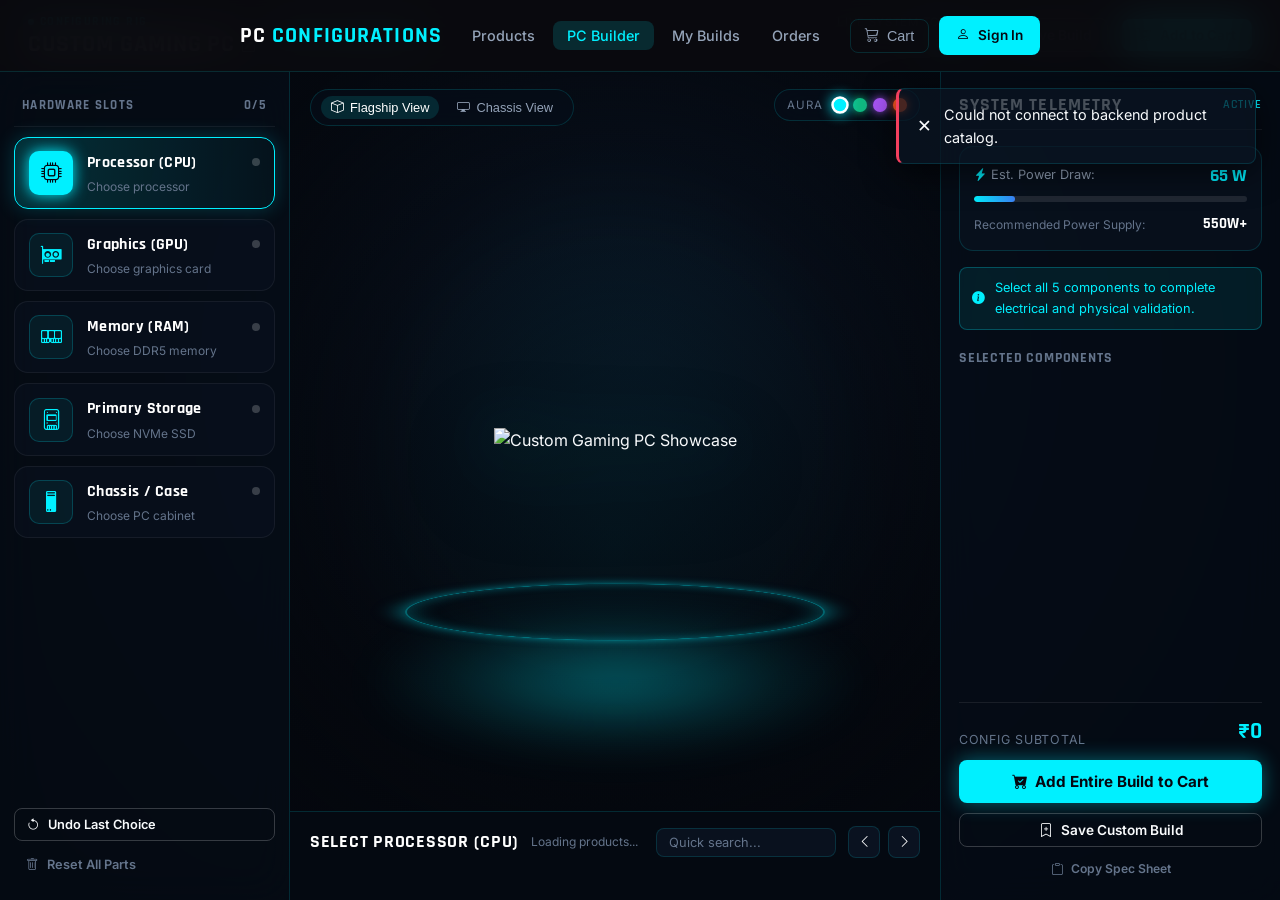
==== frontend/pages/builder.html @ 15d1848c "Initial commit" ====
<!DOCTYPE html>
<html lang="en">
<head>
  <meta charset="UTF-8">
  <meta name="viewport" content="width=device-width, initial-scale=1.0">
  <title>Custom PC Configurator — PC Configurations</title>
  <meta name="description" content="Cinematic, interactive custom gaming PC builder with real-time hardware compatibility verification, wattage calculation, and instant checkout.">
  <link rel="stylesheet" href="https://cdn.jsdelivr.net/npm/bootstrap-icons@1.11.3/font/bootstrap-icons.min.css">
  <link rel="stylesheet" href="../css/style.css">
</head>
<body class="configurator-page">

  <!-- Product Title Bar (Directly below main header) -->
  <section class="builder-topbar" id="builder-topbar">
    <div class="topbar-info">
      <div class="topbar-title-wrap">
        <span class="topbar-badge" id="build-status-badge">Configuring Rig</span>
        <h1 class="topbar-title" id="build-name-display" title="Click to rename" style="cursor:pointer;">
          CUSTOM GAMING PC <i class="bi bi-pencil-square" style="font-size:0.9rem; opacity:0.6;"></i>
        </h1>
      </div>
      <div class="topbar-meta-pill" id="topbar-slots-counter">
        <i class="bi bi-cpu-fill"></i> <span id="topbar-selected-count">0 / 5</span> SELECTED
      </div>
    </div>

    <div class="topbar-actions">
      <div class="topbar-price-wrap">
        <div class="topbar-price-label">Live System Total</div>
        <div class="topbar-price-val" id="topbar-total-price">₹0</div>
      </div>
      <button class="btn btn-outline btn-sm" id="btn-save-build-top" title="Save this configuration to your account">
        <i class="bi bi-bookmark-plus"></i> Save Build
      </button>
      <button class="btn btn-electric btn-sm" id="btn-add-cart-top" title="Add all selected components to cart">
        <i class="bi bi-cart-plus-fill"></i> Add to Cart
      </button>
    </div>
  </section>

  <!-- 3-Column Immersive Viewport -->
  <main class="builder-stage-grid">

    <!-- 1. Left Vertical Component Category Rail -->
    <aside class="builder-cat-rail" id="builder-cat-rail">
      <div class="cat-rail-header">
        <span>Hardware Slots</span>
        <span id="cat-rail-progress">0/5</span>
      </div>

      <!-- CPU -->
      <div class="cat-item-card active" data-category="CPU" id="rail-cat-CPU">
        <div class="cat-item-icon-box">
          <i class="bi bi-cpu"></i>
        </div>
        <div class="cat-item-content">
          <div class="cat-item-name">
            <span>Processor (CPU)</span>
            <span class="cat-status-dot" id="dot-CPU"></span>
          </div>
          <div class="cat-item-sub" id="rail-sub-CPU">Choose processor</div>
        </div>
      </div>

      <!-- GPU -->
      <div class="cat-item-card" data-category="GPU" id="rail-cat-GPU">
        <div class="cat-item-icon-box">
          <i class="bi bi-gpu-card"></i>
        </div>
        <div class="cat-item-content">
          <div class="cat-item-name">
            <span>Graphics (GPU)</span>
            <span class="cat-status-dot" id="dot-GPU"></span>
          </div>
          <div class="cat-item-sub" id="rail-sub-GPU">Choose graphics card</div>
        </div>
      </div>

      <!-- RAM -->
      <div class="cat-item-card" data-category="RAM" id="rail-cat-RAM">
        <div class="cat-item-icon-box">
          <i class="bi bi-memory"></i>
        </div>
        <div class="cat-item-content">
          <div class="cat-item-name">
            <span>Memory (RAM)</span>
            <span class="cat-status-dot" id="dot-RAM"></span>
          </div>
          <div class="cat-item-sub" id="rail-sub-RAM">Choose DDR5 memory</div>
        </div>
      </div>

      <!-- STORAGE -->
      <div class="cat-item-card" data-category="STORAGE" id="rail-cat-STORAGE">
        <div class="cat-item-icon-box">
          <i class="bi bi-device-ssd"></i>
        </div>
        <div class="cat-item-content">
          <div class="cat-item-name">
            <span>Primary Storage</span>
            <span class="cat-status-dot" id="dot-STORAGE"></span>
          </div>
          <div class="cat-item-sub" id="rail-sub-STORAGE">Choose NVMe SSD</div>
        </div>
      </div>

      <!-- CABINET -->
      <div class="cat-item-card" data-category="CABINET" id="rail-cat-CABINET">
        <div class="cat-item-icon-box">
          <i class="bi bi-pc"></i>
        </div>
        <div class="cat-item-content">
          <div class="cat-item-name">
            <span>Chassis / Case</span>
            <span class="cat-status-dot" id="dot-CABINET"></span>
          </div>
          <div class="cat-item-sub" id="rail-sub-CABINET">Choose PC cabinet</div>
        </div>
      </div>

      <!-- Action Utilities inside Rail -->
      <div style="margin-top:auto; padding-top:14px; display:flex; flex-direction:column; gap:8px;">
        <button class="btn btn-outline btn-sm" id="btn-undo-action" style="font-size:0.8rem; padding:8px 12px; justify-content:flex-start;">
          <i class="bi bi-arrow-counterclockwise"></i> Undo Last Choice
        </button>
        <button class="btn btn-ghost btn-sm" id="btn-reset-action" style="font-size:0.8rem; padding:8px 12px; justify-content:flex-start; color:var(--text-muted);">
          <i class="bi bi-trash"></i> Reset All Parts
        </button>
      </div>
    </aside>

    <!-- 2. Center Cinematic Showcase & Bottom Carousel -->
    <section class="builder-showcase-stage">

      <!-- Viewport Stage with Room Background and Glowing Podium -->
      <div class="showcase-viewport" id="showcase-viewport">

        <!-- Stage Toolbar: Angles & Views -->
        <div class="stage-toolbar-dock">
          <button class="stage-tool-btn active" id="tool-view-rig" title="Cinematic Flagship Rig">
            <i class="bi bi-box"></i> Flagship View
          </button>
          <button class="stage-tool-btn" id="tool-view-chassis" title="View Selected Cabinet">
            <i class="bi bi-display"></i> Chassis View
          </button>
        </div>

        <!-- Stage Lighting Aura Picker -->
        <div class="stage-lighting-picker">
          <span class="stage-lighting-label">Aura</span>
          <div class="aura-dot aura-cyan active" data-aura="cyan" title="Electric Cyan"></div>
          <div class="aura-dot aura-emerald" data-aura="emerald" title="Neon Emerald"></div>
          <div class="aura-dot aura-purple" data-aura="purple" title="Ultraviolet"></div>
          <div class="aura-dot aura-orange" data-aura="orange" title="Solar Orange"></div>
        </div>

        <!-- Dynamic Ambient Podium Glow -->
        <div class="stage-podium-glow" id="podium-glow"></div>
        <div class="stage-podium-ring" id="podium-ring"></div>

        <!-- Primary Showcase Rig -->
        <div class="showcase-rig-holder">
          <img src="/assets/showcase/rig_primary.jpg" alt="Custom Gaming PC Showcase" class="showcase-rig-img" id="showcase-rig-img">
        </div>

      </div>

      <!-- Bottom Horizontal Component Selection Carousel -->
      <div class="builder-carousel-dock">
        <div class="carousel-bar-header">
          <div class="carousel-title-group">
            <h3 class="carousel-category-heading" id="carousel-category-title">SELECT PROCESSOR (CPU)</h3>
            <span class="carousel-count-badge" id="carousel-count-label">Loading products...</span>
          </div>

          <div style="display:flex; align-items:center; gap:12px;">
            <div style="position:relative; width:180px;">
              <input type="text" id="carousel-filter-input" class="form-control" placeholder="Quick search..." style="padding:6px 12px; font-size:0.8rem; background:rgba(14,24,40,0.6); border-color:var(--border);">
            </div>
            <div class="carousel-nav-arrows">
              <button class="carousel-arrow-btn" id="carousel-prev-btn" title="Previous components">
                <i class="bi bi-chevron-left"></i>
              </button>
              <button class="carousel-arrow-btn" id="carousel-next-btn" title="Next components">
                <i class="bi bi-chevron-right"></i>
              </button>
            </div>
          </div>
        </div>

        <!-- Track Container -->
        <div class="carousel-track-container" id="carousel-track-container">
          <div class="carousel-cards-track" id="carousel-cards-track">
            <!-- Dynamic cards injected here -->
          </div>
        </div>
      </div>

    </section>

    <!-- 3. Right Floating Specifications Panel -->
    <aside class="builder-specs-dock" id="builder-specs-dock">
      <div class="specs-panel-heading">
        <span>System Telemetry</span>
        <span style="font-size:0.75rem; color:var(--accent); font-weight:600;" id="specs-status-pill">ACTIVE</span>
      </div>

      <!-- Power & Thermal Telemetry Box -->
      <div class="specs-telemetry-box">
        <div class="telemetry-row">
          <span style="color:var(--text-secondary);"><i class="bi bi-lightning-charge-fill text-accent"></i> Est. Power Draw:</span>
          <span class="telemetry-val" id="telemetry-wattage">65 W</span>
        </div>
        <div class="wattage-meter-track">
          <div class="wattage-meter-fill" id="telemetry-meter-bar" style="width: 15%;"></div>
        </div>
        <div class="telemetry-row" style="margin-bottom:0;">
          <span style="color:var(--text-muted); font-size:0.75rem;">Recommended Power Supply:</span>
          <span id="telemetry-rec-psu" style="font-family:'Rajdhani'; font-weight:700; color:#fff; font-size:0.95rem;">550W+</span>
        </div>
      </div>

      <!-- Compatibility Matrix Alert -->
      <div class="specs-compat-banner compat-incomplete" id="specs-compat-banner">
        <i class="bi bi-info-circle-fill"></i>
        <div id="specs-compat-msg">Select all 5 components to complete electrical and physical validation.</div>
      </div>

      <!-- Selected Components Breakdown -->
      <div style="font-family:'Rajdhani'; font-size:0.85rem; font-weight:700; letter-spacing:0.06em; text-transform:uppercase; color:var(--text-muted); margin-top:2px;">
        Selected Components
      </div>

      <div class="specs-slot-list" id="specs-slot-list">
        <!-- Rendered dynamically -->
      </div>

      <!-- Footer Actions -->
      <div class="specs-footer-actions">
        <div style="display:flex; justify-content:space-between; align-items:flex-end;">
          <span style="font-size:0.78rem; text-transform:uppercase; color:var(--text-muted); letter-spacing:0.06em;">Config Subtotal</span>
          <span style="font-family:'Rajdhani'; font-size:1.45rem; font-weight:700; color:var(--accent);" id="specs-total-price">₹0</span>
        </div>

        <button class="btn btn-electric btn-full" id="btn-add-cart-side">
          <i class="bi bi-cart-check-fill"></i> Add Entire Build to Cart
        </button>
        <button class="btn btn-outline btn-full btn-sm" id="btn-save-build-side">
          <i class="bi bi-bookmark-plus"></i> Save Custom Build
        </button>
        <button class="btn btn-ghost btn-sm" id="btn-copy-specs" style="font-size:0.76rem; color:var(--text-muted); padding:4px 0;">
          <i class="bi bi-clipboard me-1"></i> Copy Spec Sheet
        </button>
      </div>
    </aside>

  </main>

  <!-- Save Build Modal -->
  <div class="modal-overlay" id="save-build-modal">
    <div class="modal" style="max-width:480px; background:rgba(8,16,28,0.95); border:1px solid var(--border); backdrop-filter:blur(24px);">
      <div class="modal-header" style="border-bottom-color:var(--border);">
        <h3 class="modal-title" style="color:#fff; font-family:'Rajdhani'; font-size:1.4rem;">
          <i class="bi bi-bookmark-star text-accent me-2"></i> Save Custom PC Build
        </h3>
        <button class="modal-close" id="save-modal-close" style="color:var(--text-muted);">&times;</button>
      </div>
      <div class="modal-body">
        <div class="form-group" style="margin-bottom:14px;">
          <label class="form-label" style="font-size:0.85rem; color:var(--text-secondary);">Build Title *</label>
          <input type="text" id="save-build-name-input" class="form-control" placeholder="e.g. Apex 4K Esports Battlestation" value="CUSTOM GAMING PC">
        </div>
        <div class="form-group" style="margin-bottom:20px;">
          <label class="form-label" style="font-size:0.85rem; color:var(--text-secondary);">Configuration Notes (Optional)</label>
          <textarea id="save-build-notes-input" class="form-control" rows="3" placeholder="Target 1440p 240Hz, streaming, rendering notes..."></textarea>
        </div>
        <button class="btn btn-electric btn-full" id="btn-confirm-save">
          <i class="bi bi-check-lg"></i> Confirm & Save Build
        </button>
      </div>
    </div>
  </div>

  <!-- Build Added to Cart Modal -->
  <div class="modal-overlay" id="cart-success-modal">
    <div class="modal" style="max-width:460px; text-align:center; background:rgba(8,16,28,0.95); border:1px solid var(--border); backdrop-filter:blur(24px); padding:32px 24px;">
      <div style="width:64px; height:64px; border-radius:50%; background:rgba(0,240,255,0.1); border:2px solid var(--accent); color:var(--accent); display:flex; align-items:center; justify-content:center; font-size:2rem; margin:0 auto 16px; box-shadow:0 0 25px rgba(0,240,255,0.4);">
        <i class="bi bi-check-lg"></i>
      </div>
      <h3 style="font-family:'Rajdhani'; font-size:1.6rem; color:#fff; margin-bottom:8px;">Build Added to Cart!</h3>
      <p style="font-size:0.9rem; color:var(--text-secondary); margin-bottom:24px;" id="cart-modal-summary">
        All selected hardware components have been synced to your shopping cart.
      </p>
      <div style="display:flex; gap:12px; justify-content:center;">
        <button class="btn btn-outline btn-sm" id="btn-cart-modal-continue" style="flex:1;">
          Continue Building
        </button>
        <a href="cart.html" class="btn btn-electric btn-sm" style="flex:1;">
          View Cart & Checkout
        </a>
      </div>
    </div>
  </div>

  <!-- Interactive Configurator JavaScript -->
  <script type="module">
    import { renderNavbar } from '../js/navbar.js';
    import { api } from '../js/api.js';
    import { formatPrice, imgFallback, imgOnError } from '../js/utils.js';
    import { toast } from '../js/toast.js';
    import { auth } from '../js/auth.js';

    // 1. Initialize Navigation
    renderNavbar('builder');

    // 2. Application State
    const CATEGORIES = ['CPU', 'GPU', 'RAM', 'STORAGE', 'CABINET'];
    const CATEGORY_NAMES = {
      CPU: 'Processor (CPU)',
      GPU: 'Graphics Card (GPU)',
      RAM: 'Memory (RAM)',
      STORAGE: 'Primary Storage',
      CABINET: 'Chassis / Case'
    };

    let allProducts = [];
    let activeCategory = 'CPU';
    let currentViewMode = 'rig'; // 'rig' or 'chassis'
    let currentAura = 'cyan';

    const buildState = {
      CPU: null,
      GPU: null,
      RAM: null,
      STORAGE: null,
      CABINET: null,
    };

    const undoHistory = [];
    let customBuildTitle = 'CUSTOM GAMING PC';

    // 3. Wattage & Telemetry Estimation
    function estimateWattage(item) {
      if (!item) return 0;
      const text = `${item.name} ${item.description || ''} ${item.specifications || ''}`.toLowerCase();
      if (item.category === 'CPU') {
        if (text.includes('14900') || text.includes('13900') || text.includes('7950x')) return 230;
        if (text.includes('14700') || text.includes('13700') || text.includes('7800x3d') || text.includes('7900x')) return 160;
        if (text.includes('7600x') || text.includes('14600') || text.includes('13600')) return 120;
        return 75;
      }
      if (item.category === 'GPU') {
        if (text.includes('4090')) return 450;
        if (text.includes('4080')) return 320;
        if (text.includes('7900')) return 300;
        if (text.includes('4070')) return 200;
        if (text.includes('4060') || text.includes('3060') || text.includes('7600')) return 140;
        return 220;
      }
      if (item.category === 'RAM') return 15;
      if (item.category === 'STORAGE') return 10;
      if (item.category === 'CABINET') return 15;
      return 10;
    }

    // 4. Data Loading & Persistence
    async function initConfigurator() {
      try {
        const data = await api.getProducts({ size: 100 });
        allProducts = Array.isArray(data) ? data : (data.content || []);

        // Restore saved build from localStorage if present
        restoreLocalState();

        // Check URL parameters e.g. ?slot=GPU&id=5
        const params = new URLSearchParams(window.location.search);
        const slot = params.get('slot')?.toUpperCase();
        const id = params.get('id');
        if (slot && id && buildState.hasOwnProperty(slot)) {
          const item = allProducts.find(p => p.id == id);
          if (item) selectComponent(slot, item, false);
        }

        renderCategoryRail();
        renderActiveCarousel();
        updateUI();
      } catch (err) {
        console.error('Failed to load products for configurator:', err);
        toast.error('Could not connect to backend product catalog.');
      }
    }

    function saveLocalState() {
      try {
        const payload = {
          title: customBuildTitle,
          slots: {
            CPU: buildState.CPU?.id || null,
            GPU: buildState.GPU?.id || null,
            RAM: buildState.RAM?.id || null,
            STORAGE: buildState.STORAGE?.id || null,
            CABINET: buildState.CABINET?.id || null,
          }
        };
        localStorage.setItem('pc_current_config', JSON.stringify(payload));
      } catch {}
    }

    function restoreLocalState() {
      try {
        const raw = localStorage.getItem('pc_current_config');
        if (!raw) return;
        const parsed = JSON.parse(raw);
        if (parsed.title) customBuildTitle = parsed.title;
        if (parsed.slots) {
          for (const cat of CATEGORIES) {
            const id = parsed.slots[cat];
            if (id) {
              const found = allProducts.find(p => p.id === id);
              if (found) buildState[cat] = found;
            }
          }
        }
      } catch {}
    }

    // 5. Select, Replace & Remove Operations
    function selectComponent(category, product, pushUndo = true) {
      if (pushUndo) {
        undoHistory.push({
          category,
          prev: buildState[category]
        });
      }
      buildState[category] = product;
      saveLocalState();
      updateUI();
      renderActiveCarousel();
      renderCategoryRail();

      // If cabinet was selected, update chassis view
      if (category === 'CABINET') {
        updateShowcaseImage();
      }
    }

    function removeComponent(category) {
      if (!buildState[category]) return;
      undoHistory.push({
        category,
        prev: buildState[category]
      });
      buildState[category] = null;
      saveLocalState();
      updateUI();
      renderActiveCarousel();
      renderCategoryRail();
      updateShowcaseImage();
    }

    function undoLastAction() {
      if (undoHistory.length === 0) {
        toast.info('Nothing to undo');
        return;
      }
      const last = undoHistory.pop();
      buildState[last.category] = last.prev;
      saveLocalState();
      updateUI();
      renderActiveCarousel();
      renderCategoryRail();
      updateShowcaseImage();
      toast.info(`Reverted ${last.category}`);
    }

    function resetEntireBuild() {
      if (!confirm('Are you sure you want to clear your entire configuration?')) return;
      CATEGORIES.forEach(c => buildState[c] = null);
      undoHistory.length = 0;
      saveLocalState();
      updateUI();
      renderActiveCarousel();
      renderCategoryRail();
      updateShowcaseImage();
      toast.info('Configuration cleared');
    }

    // 6. Showcase Stage Visuals & Aura
    function updateShowcaseImage() {
      const rigImg = document.getElementById('showcase-rig-img');
      if (currentViewMode === 'chassis' && buildState.CABINET) {
        rigImg.src = imgFallback(buildState.CABINET.imageUrl, 'CABINET');
      } else {
        rigImg.src = '/assets/showcase/rig_primary.jpg';
      }
    }

    function setAuraColor(color) {
      currentAura = color;
      const glow = document.getElementById('podium-glow');
      const ring = document.getElementById('podium-ring');
      
      const colors = {
        cyan: { hex: '#00f0ff', rgb: '0, 240, 255' },
        emerald: { hex: '#10b981', rgb: '16, 185, 129' },
        purple: { hex: '#a855f7', rgb: '168, 85, 247' },
        orange: { hex: '#ff5722', rgb: '255, 87, 34' }
      };

      const c = colors[color] || colors.cyan;
      glow.style.background = `radial-gradient(ellipse, rgba(${c.rgb}, 0.35) 0%, rgba(${c.rgb}, 0.08) 50%, transparent 75%)`;
      ring.style.borderColor = `rgba(${c.rgb}, 0.45)`;
      ring.style.boxShadow = `0 0 30px rgba(${c.rgb}, 0.5), inset 0 0 30px rgba(${c.rgb}, 0.3)`;

      document.querySelectorAll('.aura-dot').forEach(d => {
        d.classList.toggle('active', d.dataset.aura === color);
      });
    }

    // 7. Render Left Category Rail
    function renderCategoryRail() {
      let filled = 0;
      CATEGORIES.forEach(cat => {
        const item = buildState[cat];
        const card = document.getElementById(`rail-cat-${cat}`);
        const sub = document.getElementById(`rail-sub-${cat}`);
        const dot = document.getElementById(`dot-${cat}`);

        card.classList.toggle('active', activeCategory === cat);
        card.classList.toggle('selected', !!item);

        if (item) {
          filled++;
          sub.textContent = `${item.brand} ${item.name}`;
          sub.style.color = '#fff';
        } else {
          sub.textContent = `Choose ${CATEGORY_NAMES[cat]}`;
          sub.style.color = 'var(--text-muted)';
        }
      });

      document.getElementById('cat-rail-progress').textContent = `${filled}/5`;
      document.getElementById('topbar-selected-count').textContent = `${filled} / 5`;
    }

    // 8. Render Bottom Product Carousel
    function renderActiveCarousel() {
      const heading = document.getElementById('carousel-category-title');
      const countLabel = document.getElementById('carousel-count-label');
      const track = document.getElementById('carousel-cards-track');
      const filterTerm = (document.getElementById('carousel-filter-input').value || '').toLowerCase().trim();

      heading.textContent = `CHOOSE ${CATEGORY_NAMES[activeCategory]?.toUpperCase() || activeCategory}`;

      const catProducts = allProducts.filter(p => {
        if (p.category !== activeCategory) return false;
        if (!filterTerm) return true;
        const str = `${p.name} ${p.brand} ${p.specifications || ''}`.toLowerCase();
        return str.includes(filterTerm);
      });

      countLabel.textContent = `${catProducts.length} models available`;

      if (catProducts.length === 0) {
        track.innerHTML = `
          <div style="padding:24px; color:var(--text-muted); font-size:0.9rem;">
            No components found in category ${activeCategory} matching "${filterTerm}".
          </div>
        `;
        return;
      }

      const currentSelected = buildState[activeCategory];

      track.innerHTML = catProducts.map(p => {
        const isSelected = currentSelected && currentSelected.id === p.id;
        
        // Price difference relative to current choice in this slot
        let diffHtml = '';
        if (currentSelected) {
          const diff = Number(p.price) - Number(currentSelected.price);
          if (diff === 0) {
            diffHtml = `<span class="p-card-diff diff-included">Selected Choice</span>`;
          } else if (diff > 0) {
            diffHtml = `<span class="p-card-diff diff-plus">+${formatPrice(diff)}</span>`;
          } else {
            diffHtml = `<span class="p-card-diff diff-included">-${formatPrice(Math.abs(diff))}</span>`;
          }
        } else {
          diffHtml = `<span class="p-card-diff">Standard Base</span>`;
        }

        // Recommendation Pill heuristic
        let recomBadge = '';
        const lowerName = p.name.toLowerCase();
        if (lowerName.includes('4090') || lowerName.includes('i9-14900') || lowerName.includes('7950x')) {
          recomBadge = `<span class="p-card-recom-pill">FLAGSHIP</span>`;
        } else if (lowerName.includes('4070') || lowerName.includes('i7') || lowerName.includes('7800x3d')) {
          recomBadge = `<span class="p-card-recom-pill" style="border-color:rgba(0,240,255,0.4); color:var(--accent);">BEST VALUE</span>`;
        }

        return `
          <div class="p-card-carousel ${isSelected ? 'is-selected' : ''}" data-id="${p.id}">
            <div class="p-card-badge-row">
              <span class="p-card-brand-pill">${p.brand || 'CORE'}</span>
              ${recomBadge}
            </div>

            <div class="p-card-img-wrap">
              <img src="${imgFallback(p.imageUrl, p.category)}" alt="${p.name}" class="p-card-img" loading="lazy" onerror="${imgOnError(p.category)}">
            </div>

            <div class="p-card-name" title="${p.name}">${p.name}</div>
            <div class="p-card-specs">${p.specifications || (p.description ? p.description.slice(0, 40) + '...' : 'Verified')}</div>

            <div class="p-card-footer">
              <div class="p-card-price-block">
                <span class="p-card-price">${formatPrice(p.price)}</span>
                ${diffHtml}
              </div>

              <button class="p-card-select-btn" data-action="select" data-id="${p.id}">
                ${isSelected ? '<i class="bi bi-check-lg"></i> Selected' : 'Select'}
              </button>
            </div>
          </div>
        `;
      }).join('');

      // Wire card click listeners
      track.querySelectorAll('.p-card-carousel').forEach(card => {
        const id = Number(card.dataset.id);
        const prod = allProducts.find(item => item.id === id);
        card.onclick = (e) => {
          if (prod) {
            selectComponent(activeCategory, prod);
          }
        };
      });
    }

    // 9. Recalculate Totals, Telemetry & Compatibility
    function updateUI() {
      let totalCost = 0;
      let totalWatts = 50; // Motherboard + Fans base
      let filledSlots = 0;

      CATEGORIES.forEach(cat => {
        const item = buildState[cat];
        if (item) {
          filledSlots++;
          totalCost += Number(item.price);
          totalWatts += estimateWattage(item);
        }
      });

      // Price Displays
      const formattedTotal = formatPrice(totalCost);
      document.getElementById('topbar-total-price').textContent = formattedTotal;
      document.getElementById('specs-total-price').textContent = formattedTotal;
      document.getElementById('build-name-display').innerHTML = `
        ${customBuildTitle} <i class="bi bi-pencil-square" style="font-size:0.85rem; opacity:0.6;"></i>
      `;

      // Wattage Telemetry
      const recPsu = Math.ceil((totalWatts * 1.35) / 50) * 50;
      const finalPsu = Math.max(550, recPsu);
      document.getElementById('telemetry-wattage').textContent = `${totalWatts} W`;
      document.getElementById('telemetry-rec-psu').textContent = `${finalPsu}W+`;
      const meterPct = Math.min(100, Math.round((totalWatts / 850) * 100));
      document.getElementById('telemetry-meter-bar').style.width = `${meterPct}%`;

      // Compatibility Banner
      const banner = document.getElementById('specs-compat-banner');
      const msg = document.getElementById('specs-compat-msg');
      const statusPill = document.getElementById('specs-status-pill');

      if (filledSlots === 5) {
        banner.className = 'specs-compat-banner compat-complete';
        banner.innerHTML = `<i class="bi bi-patch-check-fill"></i> <div><strong>100% Compatible:</strong> PCIe 5.0 lanes, DDR5 memory, TDP thermal dissipation & chassis clearance verified!</div>`;
        statusPill.textContent = 'VERIFIED';
        statusPill.style.color = 'var(--green)';
      } else {
        const remaining = 5 - filledSlots;
        banner.className = 'specs-compat-banner compat-incomplete';
        banner.innerHTML = `<i class="bi bi-info-circle-fill"></i> <div>Select <strong>${remaining} more slot${remaining > 1 ? 's' : ''}</strong> (${CATEGORIES.filter(c => !buildState[c]).join(', ')}) for full build validation.</div>`;
        statusPill.textContent = `${filledSlots}/5 SLOTS`;
        statusPill.style.color = 'var(--accent)';
      }

      // Render Selected Slots in Right Panel
      const slotList = document.getElementById('specs-slot-list');
      slotList.innerHTML = CATEGORIES.map(cat => {
        const item = buildState[cat];
        if (!item) {
          return `
            <div class="spec-slot-entry" style="opacity:0.65; cursor:pointer;" data-cat="${cat}">
              <div class="spec-slot-info">
                <div class="spec-slot-cat">${cat}</div>
                <div class="spec-slot-empty">+ Choose ${cat}</div>
              </div>
              <i class="bi bi-plus-circle" style="color:var(--accent);"></i>
            </div>
          `;
        }
        return `
          <div class="spec-slot-entry">
            <img src="${imgFallback(item.imageUrl, cat)}" class="spec-slot-thumb" alt="${item.name}" onerror="${imgOnError(cat)}">
            <div class="spec-slot-info">
              <div class="spec-slot-cat">${cat} • ${item.brand || ''}</div>
              <div class="spec-slot-name" title="${item.name}">${item.name}</div>
            </div>
            <div class="spec-slot-price">${formatPrice(item.price)}</div>
            <button class="spec-slot-remove" data-cat="${cat}" title="Remove ${cat}">
              <i class="bi bi-trash"></i>
            </button>
          </div>
        `;
      }).join('');

      // Wire Slot Clicks in Right Panel
      slotList.querySelectorAll('.spec-slot-entry').forEach(entry => {
        const cat = entry.dataset.cat;
        if (cat) {
          entry.onclick = () => {
            activeCategory = cat;
            renderCategoryRail();
            renderActiveCarousel();
          };
        }
      });

      slotList.querySelectorAll('.spec-slot-remove').forEach(btn => {
        btn.onclick = (e) => {
          e.stopPropagation();
          removeComponent(btn.dataset.cat);
        };
      });

      // Enable/Disable Actions
      const hasAny = filledSlots > 0;
      document.getElementById('btn-add-cart-top').disabled = !hasAny;
      document.getElementById('btn-save-build-top').disabled = !hasAny;
      document.getElementById('btn-add-cart-side').disabled = !hasAny;
      document.getElementById('btn-save-build-side').disabled = !hasAny;
    }

    // 10. Add Entire Build to Cart
    async function addBuildToCart() {
      const selected = CATEGORIES.map(c => buildState[c]).filter(Boolean);
      if (selected.length === 0) {
        toast.warning('Please select at least one component to add to cart.');
        return;
      }

      if (!auth.isLoggedIn()) {
        toast.info('Please sign in to save items to your personal cart.');
        setTimeout(() => {
          window.location.href = `login.html?redirect=builder`;
        }, 1200);
        return;
      }

      const btnTop = document.getElementById('btn-add-cart-top');
      const btnSide = document.getElementById('btn-add-cart-side');
      btnTop.disabled = true;
      btnSide.disabled = true;
      btnSide.innerHTML = `<span class="spinner-border spinner-border-sm"></span> Syncing Cart...`;

      try {
        let addedCount = 0;
        for (const item of selected) {
          await api.addToCart(item.id, 1);
          addedCount++;
        }
        window.dispatchEvent(new Event('cart-update'));
        
        document.getElementById('cart-modal-summary').innerHTML = `
          Added <strong>${addedCount} hardware components</strong> for <strong>${customBuildTitle}</strong> directly to your shopping cart.
        `;
        document.getElementById('cart-success-modal').classList.add('open');
      } catch (err) {
        toast.error(err.message || 'Failed to add items to cart.');
      } finally {
        btnTop.disabled = false;
        btnSide.disabled = false;
        btnSide.innerHTML = `<i class="bi bi-cart-check-fill"></i> Add Entire Build to Cart`;
      }
    }

    // 11. Save Build Logic
    function openSaveModal() {
      const selected = CATEGORIES.map(c => buildState[c]).filter(Boolean);
      if (selected.length === 0) {
        toast.warning('Select components before saving this build.');
        return;
      }
      if (!auth.isLoggedIn()) {
        toast.info('Please sign in to save your PC build.');
        setTimeout(() => {
          window.location.href = `login.html?redirect=builder`;
        }, 1200);
        return;
      }
      document.getElementById('save-build-name-input').value = customBuildTitle;
      document.getElementById('save-build-modal').classList.add('open');
    }

    async function confirmSaveBuild() {
      const title = document.getElementById('save-build-name-input').value.trim();
      const notes = document.getElementById('save-build-notes-input').value.trim();
      if (!title) {
        toast.warning('Please enter a build title.');
        return;
      }

      const componentIds = CATEGORIES.map(c => buildState[c]?.id).filter(Boolean);
      const btn = document.getElementById('btn-confirm-save');
      btn.disabled = true;
      btn.innerHTML = `<span class="spinner-border spinner-border-sm"></span> Saving...`;

      try {
        await api.createBuild({
          buildName: title,
          notes: notes || undefined,
          componentIds: componentIds
        });
        customBuildTitle = title;
        saveLocalState();
        updateUI();
        document.getElementById('save-build-modal').classList.remove('open');
        toast.success(`"${title}" saved successfully to My Builds!`);
      } catch (err) {
        toast.error(err.message || 'Failed to save build.');
      } finally {
        btn.disabled = false;
        btn.innerHTML = `<i class="bi bi-check-lg"></i> Confirm & Save Build`;
      }
    }

    // 12. Copy Spec Sheet
    function copySpecSheet() {
      const lines = [
        `========================================`,
        `PC CONFIGURATIONS — ${customBuildTitle}`,
        `========================================`,
      ];
      CATEGORIES.forEach(cat => {
        const item = buildState[cat];
        lines.push(`${cat.padEnd(8)}: ${item ? `${item.brand} ${item.name} (${formatPrice(item.price)})` : 'None'}`);
      });
      let totalCost = CATEGORIES.reduce((sum, c) => sum + (Number(buildState[c]?.price) || 0), 0);
      lines.push(`----------------------------------------`);
      lines.push(`Total Cost: ${formatPrice(totalCost)}`);
      lines.push(`Generated on: ${new Date().toLocaleDateString()}`);

      navigator.clipboard.writeText(lines.join('\n')).then(() => {
        toast.success('Spec sheet copied to clipboard!');
      }).catch(() => {
        toast.info('Could not access clipboard.');
      });
    }

    // 13. Event Listeners Setup
    // Category rail item clicks
    CATEGORIES.forEach(cat => {
      document.getElementById(`rail-cat-${cat}`).onclick = () => {
        activeCategory = cat;
        renderCategoryRail();
        renderActiveCarousel();
      };
    });

    // Carousel arrows
    const trackContainer = document.getElementById('carousel-track-container');
    document.getElementById('carousel-prev-btn').onclick = () => {
      trackContainer.scrollBy({ left: -280, behavior: 'smooth' });
    };
    document.getElementById('carousel-next-btn').onclick = () => {
      trackContainer.scrollBy({ left: 280, behavior: 'smooth' });
    };

    // Filter input
    document.getElementById('carousel-filter-input').addEventListener('input', () => {
      renderActiveCarousel();
    });

    // View toggles
    document.getElementById('tool-view-rig').onclick = () => {
      currentViewMode = 'rig';
      document.getElementById('tool-view-rig').classList.add('active');
      document.getElementById('tool-view-chassis').classList.remove('active');
      updateShowcaseImage();
    };
    document.getElementById('tool-view-chassis').onclick = () => {
      currentViewMode = 'chassis';
      document.getElementById('tool-view-chassis').classList.add('active');
      document.getElementById('tool-view-rig').classList.remove('active');
      updateShowcaseImage();
    };

    // Aura selectors
    document.querySelectorAll('.aura-dot').forEach(dot => {
      dot.onclick = () => setAuraColor(dot.dataset.aura);
    });

    // Rename title prompt
    document.getElementById('build-name-display').onclick = () => {
      const next = prompt('Enter a custom name for this PC configuration:', customBuildTitle);
      if (next && next.trim()) {
        customBuildTitle = next.trim();
        saveLocalState();
        updateUI();
      }
    };

    // Undo / Reset
    document.getElementById('btn-undo-action').onclick = undoLastAction;
    document.getElementById('btn-reset-action').onclick = resetEntireBuild;

    // Cart and Save triggers
    document.getElementById('btn-add-cart-top').onclick = addBuildToCart;
    document.getElementById('btn-add-cart-side').onclick = addBuildToCart;
    document.getElementById('btn-save-build-top').onclick = openSaveModal;
    document.getElementById('btn-save-build-side').onclick = openSaveModal;
    document.getElementById('btn-confirm-save').onclick = confirmSaveBuild;
    document.getElementById('save-modal-close').onclick = () => {
      document.getElementById('save-build-modal').classList.remove('open');
    };
    document.getElementById('btn-cart-modal-continue').onclick = () => {
      document.getElementById('cart-success-modal').classList.remove('open');
    };
    document.getElementById('btn-copy-specs').onclick = copySpecSheet;

    // Close modals on overlay click
    window.onclick = (e) => {
      if (e.target.classList.contains('modal-overlay')) {
        e.target.classList.remove('open');
      }
    };

    // Start App
    initConfigurator();
  </script>
</body>
</html>
---- frontend/css/style.css ----
/* ============================================================
   PC CONFIGURATIONS — Design System
   Dark gaming aesthetic with electric lime-green accents
   ============================================================ */

@import url('https://fonts.googleapis.com/css2?family=Inter:wght@300;400;500;600;700;800;900&family=Rajdhani:wght@500;600;700&display=swap');

/* ── CSS Variables ── */
:root {
  --bg-primary:    #050811;
  --bg-secondary:  #09101d;
  --bg-card:       rgba(10, 20, 34, 0.75);
  --bg-glass:      rgba(7, 14, 25, 0.8);
  --border:        rgba(0, 240, 255, 0.14);
  --border-hover:  rgba(0, 240, 255, 0.5);
  --border-subtle: rgba(255, 255, 255, 0.08);

  --accent:        #00f0ff;
  --accent-dim:    #00bcd4;
  --accent-glow:   rgba(0, 240, 255, 0.28);
  --accent-dark:   rgba(0, 240, 255, 0.08);
  --accent-orange: #ff5722;

  --text-primary:  #f8fafc;
  --text-secondary:#94a3b8;
  --text-muted:    #64748b;

  --red:           #f43f5e;
  --green:         #10b981;
  --blue:          #0ea5e9;
  --yellow:        #f59e0b;

  --radius-sm:     8px;
  --radius:        14px;
  --radius-lg:     22px;
  --radius-xl:     32px;

  --shadow:        0 8px 32px rgba(0,0,0,0.6);
  --shadow-lg:     0 16px 64px rgba(0,0,0,0.8);
  --glow:          0 0 24px rgba(0, 240, 255, 0.35);
  --glow-strong:   0 0 50px rgba(0, 240, 255, 0.65);

  --transition:    0.2s cubic-bezier(0.16, 1, 0.3, 1);
  --transition-lg: 0.4s cubic-bezier(0.16, 1, 0.3, 1);

  --nav-h:         72px;
}

/* ── Reset & Base ── */
*, *::before, *::after { box-sizing: border-box; margin: 0; padding: 0; }

html { scroll-behavior: smooth; font-size: 16px; }

body {
  font-family: 'Inter', system-ui, sans-serif;
  background: var(--bg-primary);
  color: var(--text-primary);
  min-height: 100vh;
  overflow-x: hidden;
  line-height: 1.6;
}

/* ── Scrollbar ── */
::-webkit-scrollbar { width: 6px; }
::-webkit-scrollbar-track { background: var(--bg-primary); }
::-webkit-scrollbar-thumb { background: rgba(163,230,53,0.4); border-radius: 3px; }

/* ── Typography ── */
h1,h2,h3,h4,h5,h6 {
  font-family: 'Rajdhani', 'Inter', sans-serif;
  font-weight: 700;
  line-height: 1.2;
  letter-spacing: -0.01em;
}
h1 { font-size: clamp(2.5rem, 6vw, 5rem); }
h2 { font-size: clamp(1.8rem, 3.5vw, 2.8rem); }
h3 { font-size: clamp(1.3rem, 2.5vw, 1.8rem); }
h4 { font-size: 1.2rem; }

p { color: var(--text-secondary); }
a { color: var(--accent); text-decoration: none; transition: var(--transition); }
a:hover { color: white; }
img { max-width: 100%; height: auto; }

/* ── Layout ── */
.container { max-width: 1280px; margin: 0 auto; padding: 0 24px; }
.section { padding: 80px 0; }
.page-main { padding-top: var(--nav-h); min-height: calc(100vh - var(--nav-h)); }

/* ── Navbar ── */
.navbar {
  position: fixed;
  top: 0; left: 0; right: 0;
  height: var(--nav-h);
  background: rgba(10,10,15,0.92);
  backdrop-filter: blur(20px);
  -webkit-backdrop-filter: blur(20px);
  border-bottom: 1px solid var(--border);
  z-index: 1000;
  display: flex;
  align-items: center;
}
.navbar .container {
  display: flex;
  align-items: center;
  justify-content: space-between;
  gap: 16px;
}
.nav-brand {
  font-family: 'Rajdhani', sans-serif;
  font-size: 1.4rem;
  font-weight: 700;
  color: white;
  letter-spacing: 0.05em;
  text-transform: uppercase;
  flex-shrink: 0;
}
.nav-brand span { color: var(--accent); }
.nav-links {
  display: flex;
  align-items: center;
  gap: 4px;
  list-style: none;
}
.nav-links a {
  color: var(--text-secondary);
  font-size: 0.9rem;
  font-weight: 500;
  padding: 6px 14px;
  border-radius: var(--radius-sm);
  transition: var(--transition);
  white-space: nowrap;
}
.nav-links a:hover,
.nav-links a.active {
  color: white;
  background: var(--border);
}
.nav-links a.active { color: var(--accent); }
.nav-actions {
  display: flex;
  align-items: center;
  gap: 10px;
}
.nav-cart-btn {
  position: relative;
  background: transparent;
  border: 1px solid var(--border);
  color: var(--text-secondary);
  padding: 8px 14px;
  border-radius: var(--radius-sm);
  cursor: pointer;
  display: flex;
  align-items: center;
  gap: 8px;
  font-size: 0.9rem;
  transition: var(--transition);
}
.nav-cart-btn:hover {
  border-color: var(--accent);
  color: var(--accent);
}
.cart-badge {
  background: var(--accent);
  color: var(--bg-primary);
  font-size: 0.65rem;
  font-weight: 700;
  min-width: 18px;
  height: 18px;
  border-radius: 9px;
  display: flex;
  align-items: center;
  justify-content: center;
  padding: 0 4px;
}
.nav-user-btn {
  background: var(--accent);
  color: var(--bg-primary);
  border: none;
  padding: 8px 18px;
  border-radius: var(--radius-sm);
  cursor: pointer;
  font-size: 0.9rem;
  font-weight: 600;
  transition: var(--transition);
}
.nav-user-btn:hover {
  background: white;
  box-shadow: var(--glow);
}
.hamburger {
  display: none;
  flex-direction: column;
  gap: 4px;
  cursor: pointer;
  background: none;
  border: none;
  padding: 4px;
}
.hamburger span {
  display: block;
  width: 22px;
  height: 2px;
  background: var(--text-secondary);
  border-radius: 2px;
  transition: var(--transition);
}

/* ── Buttons ── */
.btn {
  display: inline-flex;
  align-items: center;
  justify-content: center;
  gap: 8px;
  padding: 12px 28px;
  border-radius: var(--radius-sm);
  font-family: 'Inter', sans-serif;
  font-size: 0.95rem;
  font-weight: 600;
  cursor: pointer;
  transition: var(--transition-lg);
  border: 1px solid transparent;
  text-decoration: none;
  white-space: nowrap;
}
.btn-primary {
  background: var(--accent);
  color: var(--bg-primary);
}
.btn-primary:hover {
  background: white;
  color: var(--bg-primary);
  box-shadow: var(--glow-strong);
  transform: translateY(-1px);
}
.btn-outline {
  background: transparent;
  border-color: rgba(255,255,255,0.2);
  color: var(--text-primary);
}
.btn-outline:hover {
  border-color: var(--accent);
  color: var(--accent);
  background: var(--accent-dark);
}
.btn-ghost {
  background: transparent;
  border: none;
  color: var(--text-secondary);
}
.btn-ghost:hover { color: var(--accent); }
.btn-danger {
  background: rgba(239,68,68,0.1);
  border-color: rgba(239,68,68,0.3);
  color: var(--red);
}
.btn-danger:hover {
  background: var(--red);
  color: white;
}
.btn-sm { padding: 8px 16px; font-size: 0.85rem; }
.btn-lg { padding: 16px 36px; font-size: 1.05rem; }
.btn-full { width: 100%; }
.btn:disabled {
  opacity: 0.4;
  cursor: not-allowed;
  transform: none !important;
  box-shadow: none !important;
}

/* ── Cards ── */
.card {
  background: var(--bg-card);
  border: 1px solid var(--border);
  border-radius: var(--radius);
  overflow: hidden;
  transition: var(--transition-lg);
}
.card:hover {
  border-color: var(--border-hover);
  box-shadow: var(--glow);
  transform: translateY(-2px);
}
.card-body { padding: 20px; }

/* Product Cards */
.product-card {
  background: var(--bg-card);
  border: 1px solid var(--border);
  border-radius: var(--radius);
  overflow: hidden;
  display: flex;
  flex-direction: column;
  transition: var(--transition-lg);
  position: relative;
}
.product-card:hover {
  border-color: var(--border-hover);
  box-shadow: var(--glow);
  transform: translateY(-3px);
}
.product-card-img {
  width: 100%;
  aspect-ratio: 4/3;
  object-fit: cover;
  background: var(--bg-secondary);
  display: block;
}
.product-card-img-placeholder {
  width: 100%;
  aspect-ratio: 4/3;
  background: linear-gradient(135deg, var(--bg-secondary) 0%, #1e1e2e 100%);
  display: flex;
  align-items: center;
  justify-content: center;
  font-size: 3rem;
  color: var(--text-muted);
}
.product-card-body {
  padding: 16px;
  flex: 1;
  display: flex;
  flex-direction: column;
  gap: 8px;
}
.product-card-category {
  font-size: 0.7rem;
  font-weight: 700;
  text-transform: uppercase;
  letter-spacing: 0.1em;
  color: var(--accent);
}
.product-card-name {
  font-family: 'Rajdhani', sans-serif;
  font-size: 1.05rem;
  font-weight: 700;
  color: var(--text-primary);
  line-height: 1.3;
}
.product-card-brand {
  font-size: 0.8rem;
  color: var(--text-muted);
}
.product-card-price {
  font-family: 'Rajdhani', sans-serif;
  font-size: 1.4rem;
  font-weight: 700;
  color: var(--accent);
  margin-top: auto;
}
.product-card-stock {
  font-size: 0.75rem;
}
.stock-in  { color: var(--green); }
.stock-low { color: var(--yellow); }
.stock-out { color: var(--red); }
.product-card-actions {
  padding: 12px 16px;
  display: flex;
  gap: 8px;
  border-top: 1px solid var(--border);
}

/* ── Grid ── */
.products-grid {
  display: grid;
  grid-template-columns: repeat(auto-fill, minmax(260px, 1fr));
  gap: 20px;
}

/* ── Badges ── */
.badge {
  display: inline-flex;
  align-items: center;
  padding: 3px 10px;
  border-radius: 20px;
  font-size: 0.72rem;
  font-weight: 700;
  text-transform: uppercase;
  letter-spacing: 0.06em;
}
.badge-accent  { background: var(--accent-dark); color: var(--accent); border: 1px solid rgba(163,230,53,0.25); }
.badge-success { background: rgba(34,197,94,0.1); color: var(--green); border: 1px solid rgba(34,197,94,0.25); }
.badge-warning { background: rgba(245,158,11,0.1); color: var(--yellow); border: 1px solid rgba(245,158,11,0.25); }
.badge-danger  { background: rgba(239,68,68,0.1); color: var(--red); border: 1px solid rgba(239,68,68,0.25); }
.badge-info    { background: rgba(59,130,246,0.1); color: var(--blue); border: 1px solid rgba(59,130,246,0.25); }

/* ── Forms ── */
.form-group { display: flex; flex-direction: column; gap: 6px; }
.form-label {
  font-size: 0.85rem;
  font-weight: 600;
  color: var(--text-secondary);
}
.form-control {
  background: var(--bg-secondary);
  border: 1px solid var(--border);
  border-radius: var(--radius-sm);
  color: var(--text-primary);
  padding: 11px 14px;
  font-family: 'Inter', sans-serif;
  font-size: 0.95rem;
  transition: var(--transition);
  width: 100%;
  outline: none;
}
.form-control:focus {
  border-color: var(--accent);
  box-shadow: 0 0 0 3px var(--accent-dark);
}
.form-control::placeholder { color: var(--text-muted); }
.form-control.error { border-color: var(--red); }
.form-error { font-size: 0.8rem; color: var(--red); }
.input-group { position: relative; }
.input-group .form-control { padding-right: 44px; }
.input-group-icon {
  position: absolute;
  right: 12px;
  top: 50%;
  transform: translateY(-50%);
  color: var(--text-muted);
  cursor: pointer;
  background: none;
  border: none;
  padding: 0;
  display: flex;
}
.input-group-icon:hover { color: var(--accent); }

/* ── Section Headers ── */
.section-header { text-align: center; margin-bottom: 48px; }
.section-label {
  font-size: 0.75rem;
  font-weight: 700;
  text-transform: uppercase;
  letter-spacing: 0.15em;
  color: var(--accent);
  margin-bottom: 8px;
}
.section-title { color: white; margin-bottom: 12px; }
.section-desc { color: var(--text-secondary); max-width: 600px; margin: 0 auto; }

/* ── Notifications / Toasts ── */
#toast-container {
  position: fixed;
  top: 88px;
  right: 24px;
  z-index: 9999;
  display: flex;
  flex-direction: column;
  gap: 8px;
  pointer-events: none;
}
.toast {
  background: var(--bg-card);
  border: 1px solid var(--border);
  border-radius: var(--radius-sm);
  padding: 14px 18px;
  min-width: 280px;
  max-width: 360px;
  display: flex;
  align-items: center;
  gap: 12px;
  pointer-events: all;
  animation: slideIn 0.3s ease forwards;
  box-shadow: var(--shadow);
}
.toast.success { border-left: 3px solid var(--green); }
.toast.error   { border-left: 3px solid var(--red); }
.toast.info    { border-left: 3px solid var(--blue); }
.toast.warning { border-left: 3px solid var(--yellow); }
.toast-icon { font-size: 1.1rem; flex-shrink: 0; }
.toast-msg { font-size: 0.9rem; color: var(--text-primary); }
@keyframes slideIn {
  from { transform: translateX(100%); opacity: 0; }
  to   { transform: translateX(0);    opacity: 1; }
}
@keyframes slideOut {
  from { transform: translateX(0);    opacity: 1; }
  to   { transform: translateX(100%); opacity: 0; }
}

/* ── Loading ── */
.spinner {
  width: 20px; height: 20px;
  border: 2px solid rgba(0,240,255,0.15);
  border-top-color: var(--accent);
  border-radius: 50%;
  animation: spin 0.7s linear infinite;
  flex-shrink: 0;
}
@keyframes spin { to { transform: rotate(360deg); } }

.loading-overlay {
  position: fixed;
  inset: 0;
  background: rgba(10,10,15,0.9);
  display: flex;
  align-items: center;
  justify-content: center;
  z-index: 9000;
  gap: 16px;
  flex-direction: column;
}
.loading-overlay .spinner { width: 48px; height: 48px; border-width: 3px; }

/* ── Modal ── */
.modal-overlay {
  position: fixed;
  inset: 0;
  background: rgba(0,0,0,0.75);
  backdrop-filter: blur(4px);
  z-index: 2000;
  display: flex;
  align-items: center;
  justify-content: center;
  padding: 20px;
  opacity: 0;
  pointer-events: none;
  transition: opacity 0.25s ease;
}
.modal-overlay.open {
  opacity: 1;
  pointer-events: all;
}
.modal {
  background: var(--bg-card);
  border: 1px solid var(--border);
  border-radius: var(--radius-lg);
  max-width: 680px;
  width: 100%;
  max-height: 90vh;
  overflow-y: auto;
  transform: scale(0.9) translateY(20px);
  transition: transform 0.3s cubic-bezier(0.4,0,0.2,1);
}
.modal-overlay.open .modal { transform: scale(1) translateY(0); }
.modal-header {
  padding: 24px 24px 0;
  display: flex;
  align-items: center;
  justify-content: space-between;
}
.modal-title {
  font-family: 'Rajdhani', sans-serif;
  font-size: 1.5rem;
  font-weight: 700;
}
.modal-close {
  background: none;
  border: none;
  color: var(--text-muted);
  cursor: pointer;
  font-size: 1.4rem;
  line-height: 1;
  padding: 4px;
  transition: var(--transition);
}
.modal-close:hover { color: white; }
.modal-body { padding: 24px; }

/* ── Hero ── */
.hero {
  min-height: 100vh;
  display: flex;
  align-items: center;
  position: relative;
  overflow: hidden;
  background:
    radial-gradient(ellipse 70% 70% at 68% 50%, rgba(0,240,255,0.07) 0%, transparent 65%),
    radial-gradient(ellipse 50% 80% at 15% 85%, rgba(14,165,233,0.05) 0%, transparent 60%),
    radial-gradient(ellipse 90% 60% at 50% -10%, rgba(0,240,255,0.04) 0%, transparent 50%),
    var(--bg-primary);
}
.hero::before {
  content: '';
  position: absolute;
  inset: 0;
  background: url("data:image/svg+xml,%3Csvg width='80' height='80' viewBox='0 0 80 80' xmlns='http://www.w3.org/2000/svg'%3E%3Cg fill='none' fill-rule='evenodd'%3E%3Cg fill='%2300f0ff' fill-opacity='0.018'%3E%3Ccircle cx='40' cy='40' r='1'/%3E%3C/g%3E%3C/g%3E%3C/svg%3E");
  pointer-events: none;
}
.hero-content { position: relative; z-index: 1; }
.hero-eyebrow {
  display: inline-flex;
  align-items: center;
  gap: 8px;
  background: var(--accent-dark);
  border: 1px solid rgba(0,240,255,0.22);
  border-radius: 20px;
  padding: 6px 14px;
  font-size: 0.75rem;
  font-weight: 700;
  text-transform: uppercase;
  letter-spacing: 0.12em;
  color: var(--accent);
  margin-bottom: 24px;
}
.hero-title {
  color: white;
  font-size: clamp(3rem, 7vw, 6rem);
  font-weight: 900;
  line-height: 1;
  margin-bottom: 8px;
}
.hero-title span { color: var(--accent); }
.hero-subtitle {
  font-size: clamp(1rem, 2vw, 1.25rem);
  color: var(--text-secondary);
  max-width: 480px;
  margin-bottom: 36px;
}
.hero-actions { display: flex; gap: 14px; flex-wrap: wrap; }
.hero-image {
  flex: 1;
  display: flex;
  align-items: center;
  justify-content: center;
  position: relative;
}
.hero-image img {
  max-height: 70vh;
  object-fit: contain;
  filter: drop-shadow(0 0 60px rgba(163,230,53,0.2));
  animation: float 6s ease-in-out infinite;
}
@keyframes float {
  0%, 100% { transform: translateY(0); }
  50%       { transform: translateY(-16px); }
}

/* ── Features / Why Us ── */
.features-grid {
  display: grid;
  grid-template-columns: repeat(auto-fit, minmax(240px, 1fr));
  gap: 20px;
}
.feature-card {
  background: var(--bg-card);
  border: 1px solid var(--border);
  border-radius: var(--radius);
  padding: 28px;
  transition: var(--transition-lg);
}
.feature-card:hover {
  border-color: var(--border-hover);
  box-shadow: var(--glow);
}
.feature-icon {
  font-size: 2rem;
  margin-bottom: 16px;
  display: inline-flex;
  width: 56px;
  height: 56px;
  background: var(--accent-dark);
  border-radius: var(--radius-sm);
  align-items: center;
  justify-content: center;
}
.feature-title {
  font-family: 'Rajdhani', sans-serif;
  font-size: 1.15rem;
  font-weight: 700;
  color: white;
  margin-bottom: 8px;
}

/* ── Categories ── */
.category-card {
  background: var(--bg-card);
  border: 1px solid var(--border);
  border-radius: var(--radius);
  padding: 28px 20px;
  display: flex;
  flex-direction: column;
  align-items: center;
  text-align: center;
  gap: 12px;
  cursor: pointer;
  transition: var(--transition-lg);
  text-decoration: none;
  color: var(--text-primary);
}
.category-card:hover {
  border-color: var(--accent);
  box-shadow: var(--glow);
  transform: translateY(-4px);
  color: white;
}
.category-icon {
  font-size: 2.5rem;
  width: 72px;
  height: 72px;
  background: var(--accent-dark);
  border-radius: var(--radius-sm);
  display: flex;
  align-items: center;
  justify-content: center;
  border: 1px solid rgba(163,230,53,0.15);
}
.category-name {
  font-family: 'Rajdhani', sans-serif;
  font-size: 1.15rem;
  font-weight: 700;
  color: white;
}
.category-desc { font-size: 0.82rem; color: var(--text-muted); }

/* ── Filter Bar ── */
.filter-bar {
  background: var(--bg-card);
  border: 1px solid var(--border);
  border-radius: var(--radius);
  padding: 16px 20px;
  display: flex;
  gap: 12px;
  align-items: center;
  flex-wrap: wrap;
  margin-bottom: 28px;
}
.filter-group {
  display: flex;
  gap: 8px;
  flex-wrap: wrap;
}
.filter-btn {
  padding: 6px 16px;
  border-radius: 20px;
  font-size: 0.82rem;
  font-weight: 600;
  cursor: pointer;
  transition: var(--transition);
  border: 1px solid var(--border);
  background: transparent;
  color: var(--text-secondary);
}
.filter-btn:hover { border-color: var(--accent); color: var(--accent); }
.filter-btn.active {
  background: var(--accent);
  color: var(--bg-primary);
  border-color: transparent;
}
.search-bar {
  flex: 1;
  min-width: 200px;
  position: relative;
}
.search-bar input {
  width: 100%;
  background: var(--bg-secondary);
  border: 1px solid var(--border);
  border-radius: var(--radius-sm);
  color: var(--text-primary);
  padding: 9px 14px 9px 38px;
  font-size: 0.9rem;
  transition: var(--transition);
  outline: none;
}
.search-bar input:focus { border-color: var(--accent); }
.search-bar input::placeholder { color: var(--text-muted); }
.search-icon {
  position: absolute;
  left: 12px;
  top: 50%;
  transform: translateY(-50%);
  color: var(--text-muted);
  font-size: 0.9rem;
}
.sort-select {
  background: var(--bg-secondary);
  border: 1px solid var(--border);
  border-radius: var(--radius-sm);
  color: var(--text-primary);
  padding: 9px 14px;
  font-size: 0.85rem;
  cursor: pointer;
  outline: none;
  transition: var(--transition);
}
.sort-select:focus { border-color: var(--accent); }

/* ── PC Builder ── */
.builder-layout {
  display: grid;
  grid-template-columns: 1fr 340px;
  gap: 28px;
  align-items: start;
}
.builder-steps {
  display: flex;
  flex-direction: column;
  gap: 20px;
}
.step-card {
  background: var(--bg-card);
  border: 1px solid var(--border);
  border-radius: var(--radius);
  overflow: hidden;
  transition: var(--transition-lg);
}
.step-card.active { border-color: var(--accent); box-shadow: var(--glow); }
.step-header {
  padding: 18px 20px;
  display: flex;
  align-items: center;
  gap: 14px;
  cursor: pointer;
}
.step-number {
  width: 32px;
  height: 32px;
  border-radius: 50%;
  background: var(--border);
  display: flex;
  align-items: center;
  justify-content: center;
  font-size: 0.85rem;
  font-weight: 700;
  flex-shrink: 0;
}
.step-card.active .step-number { background: var(--accent); color: var(--bg-primary); }
.step-card.completed .step-number { background: var(--green); color: white; }
.step-title {
  font-family: 'Rajdhani', sans-serif;
  font-weight: 700;
  font-size: 1.1rem;
  flex: 1;
}
.step-selected { font-size: 0.8rem; color: var(--accent); }
.step-products {
  padding: 0 20px 20px;
  display: grid;
  grid-template-columns: repeat(auto-fill, minmax(220px, 1fr));
  gap: 12px;
}
.step-product-card {
  background: var(--bg-secondary);
  border: 2px solid var(--border);
  border-radius: var(--radius-sm);
  padding: 12px;
  cursor: pointer;
  transition: var(--transition);
  display: flex;
  flex-direction: column;
  gap: 8px;
}
.step-product-card:hover { border-color: var(--border-hover); }
.step-product-card.selected {
  border-color: var(--accent);
  background: var(--accent-dark);
}
.step-product-img {
  width: 100%;
  aspect-ratio: 4/3;
  object-fit: cover;
  border-radius: 6px;
  background: var(--bg-card);
}
.step-product-name {
  font-size: 0.85rem;
  font-weight: 600;
  color: var(--text-primary);
  line-height: 1.3;
}
.step-product-brand { font-size: 0.75rem; color: var(--text-muted); }
.step-product-price { font-size: 0.95rem; font-weight: 700; color: var(--accent); }

/* Build Summary */
.build-summary {
  background: var(--bg-card);
  border: 1px solid var(--border);
  border-radius: var(--radius);
  padding: 24px;
  position: sticky;
  top: calc(var(--nav-h) + 20px);
}
.build-summary-title {
  font-family: 'Rajdhani', sans-serif;
  font-size: 1.3rem;
  font-weight: 700;
  margin-bottom: 20px;
  padding-bottom: 14px;
  border-bottom: 1px solid var(--border);
}
.build-items { display: flex; flex-direction: column; gap: 10px; margin-bottom: 20px; }
.build-item {
  display: flex;
  align-items: center;
  gap: 12px;
  padding: 10px;
  background: var(--bg-secondary);
  border-radius: var(--radius-sm);
  border: 1px solid var(--border);
}
.build-item-icon { font-size: 1.2rem; flex-shrink: 0; }
.build-item-info { flex: 1; min-width: 0; }
.build-item-name { font-size: 0.8rem; font-weight: 600; color: var(--text-primary); white-space: nowrap; overflow: hidden; text-overflow: ellipsis; }
.build-item-type { font-size: 0.7rem; color: var(--text-muted); }
.build-item-price { font-size: 0.85rem; font-weight: 700; color: var(--accent); flex-shrink: 0; }
.build-slot {
  display: flex;
  align-items: center;
  gap: 10px;
  padding: 10px;
  border: 1px dashed var(--border);
  border-radius: var(--radius-sm);
  color: var(--text-muted);
  font-size: 0.82rem;
}
.build-slot-icon { font-size: 1rem; }
.build-total {
  padding-top: 16px;
  border-top: 1px solid var(--border);
  display: flex;
  justify-content: space-between;
  align-items: center;
  margin-bottom: 16px;
}
.build-total-label { font-size: 0.9rem; color: var(--text-secondary); }
.build-total-price { font-family: 'Rajdhani', sans-serif; font-size: 1.8rem; font-weight: 700; color: var(--accent); }
.build-progress {
  margin-bottom: 16px;
  display: flex;
  flex-direction: column;
  gap: 6px;
}
.build-progress-bar {
  height: 4px;
  background: var(--border);
  border-radius: 2px;
  overflow: hidden;
}
.build-progress-fill {
  height: 100%;
  background: var(--accent);
  border-radius: 2px;
  transition: width 0.4s ease;
}
.build-progress-text { font-size: 0.75rem; color: var(--text-muted); }
.build-actions { display: flex; flex-direction: column; gap: 8px; }

/* ── Cart ── */
.cart-layout {
  display: grid;
  grid-template-columns: 1fr 340px;
  gap: 28px;
  align-items: start;
}
.cart-item-card {
  background: var(--bg-card);
  border: 1px solid var(--border);
  border-radius: var(--radius);
  padding: 16px;
  display: flex;
  gap: 16px;
  align-items: center;
  transition: var(--transition);
}
.cart-item-img {
  width: 80px;
  height: 80px;
  border-radius: 8px;
  object-fit: cover;
  flex-shrink: 0;
  background: var(--bg-secondary);
}
.cart-item-info { flex: 1; min-width: 0; }
.cart-item-name { font-weight: 600; font-size: 0.95rem; margin-bottom: 4px; }
.cart-item-meta { font-size: 0.8rem; color: var(--text-muted); margin-bottom: 8px; }
.cart-item-price { font-family: 'Rajdhani', sans-serif; font-size: 1.1rem; font-weight: 700; color: var(--accent); }
.qty-control {
  display: flex;
  align-items: center;
  gap: 10px;
}
.qty-btn {
  width: 30px;
  height: 30px;
  border-radius: 6px;
  background: var(--bg-secondary);
  border: 1px solid var(--border);
  color: var(--text-primary);
  font-size: 1.1rem;
  cursor: pointer;
  display: flex;
  align-items: center;
  justify-content: center;
  transition: var(--transition);
}
.qty-btn:hover { border-color: var(--accent); color: var(--accent); }
.qty-value { font-weight: 700; font-size: 1rem; min-width: 24px; text-align: center; }

/* ── Order Card ── */
.order-card {
  background: var(--bg-card);
  border: 1px solid var(--border);
  border-radius: var(--radius);
  padding: 20px;
  transition: var(--transition-lg);
}
.order-card:hover { border-color: var(--border-hover); }

/* ── Dashboard ── */
.stats-grid {
  display: grid;
  grid-template-columns: repeat(auto-fit, minmax(180px, 1fr));
  gap: 16px;
  margin-bottom: 28px;
}
.stat-card {
  background: var(--bg-card);
  border: 1px solid var(--border);
  border-radius: var(--radius);
  padding: 20px;
}
.stat-value {
  font-family: 'Rajdhani', sans-serif;
  font-size: 2rem;
  font-weight: 700;
  color: var(--accent);
}
.stat-label { font-size: 0.82rem; color: var(--text-muted); margin-top: 4px; }

/* ── Auth Pages ── */
.auth-page {
  min-height: 100vh;
  display: flex;
  align-items: center;
  justify-content: center;
  background: radial-gradient(ellipse 80% 80% at 50% 0%, rgba(0,240,255,0.06) 0%, transparent 60%),
              var(--bg-primary);
  padding: 40px 20px;
}
.auth-card {
  background: var(--bg-card);
  border: 1px solid var(--border);
  border-radius: var(--radius-xl);
  padding: 40px;
  width: 100%;
  max-width: 440px;
  box-shadow: var(--shadow-lg);
}
.auth-logo {
  text-align: center;
  margin-bottom: 32px;
}
.auth-logo h1 {
  font-family: 'Rajdhani', sans-serif;
  font-size: 1.6rem;
  font-weight: 700;
  text-transform: uppercase;
  letter-spacing: 0.05em;
}
.auth-logo h1 span { color: var(--accent); }
.auth-form { display: flex; flex-direction: column; gap: 18px; }
.auth-divider {
  text-align: center;
  position: relative;
  color: var(--text-muted);
  font-size: 0.82rem;
  margin: 4px 0;
}
.auth-divider::before,
.auth-divider::after {
  content: '';
  position: absolute;
  top: 50%;
  width: 40%;
  height: 1px;
  background: var(--border);
}
.auth-divider::before { left: 0; }
.auth-divider::after { right: 0; }

/* ── Footer ── */
.footer {
  background: var(--bg-secondary);
  border-top: 1px solid var(--border);
  padding: 60px 0 32px;
  margin-top: 80px;
}
.footer-grid {
  display: grid;
  grid-template-columns: 2fr 1fr 1fr 1fr;
  gap: 40px;
  margin-bottom: 40px;
}
.footer-brand h3 {
  font-family: 'Rajdhani', sans-serif;
  font-size: 1.3rem;
  text-transform: uppercase;
  margin-bottom: 12px;
}
.footer-brand h3 span { color: var(--accent); }
.footer-brand p { font-size: 0.85rem; color: var(--text-muted); }
.footer-col h4 {
  font-size: 0.82rem;
  font-weight: 700;
  text-transform: uppercase;
  letter-spacing: 0.1em;
  color: var(--text-secondary);
  margin-bottom: 16px;
}
.footer-col ul { list-style: none; display: flex; flex-direction: column; gap: 10px; }
.footer-col ul a { font-size: 0.85rem; color: var(--text-muted); }
.footer-col ul a:hover { color: var(--accent); }
.footer-bottom {
  border-top: 1px solid var(--border);
  padding-top: 24px;
  display: flex;
  align-items: center;
  justify-content: space-between;
  flex-wrap: wrap;
  gap: 12px;
}
.footer-bottom p { font-size: 0.82rem; color: var(--text-muted); }

/* ── Empty States ── */
.empty-state {
  text-align: center;
  padding: 80px 20px;
  display: flex;
  flex-direction: column;
  align-items: center;
  gap: 16px;
}
.empty-icon { font-size: 4rem; opacity: 0.3; }
.empty-title { font-size: 1.3rem; font-weight: 700; color: var(--text-secondary); }
.empty-desc { font-size: 0.9rem; color: var(--text-muted); }

/* ── How It Works ── */
.steps-grid {
  display: grid;
  grid-template-columns: repeat(auto-fit, minmax(220px, 1fr));
  gap: 28px;
  position: relative;
}
.step-how {
  display: flex;
  flex-direction: column;
  align-items: center;
  text-align: center;
  gap: 14px;
}
.step-how-num {
  width: 52px;
  height: 52px;
  border-radius: 50%;
  background: var(--accent-dark);
  border: 2px solid rgba(163,230,53,0.3);
  display: flex;
  align-items: center;
  justify-content: center;
  font-family: 'Rajdhani', sans-serif;
  font-size: 1.3rem;
  font-weight: 700;
  color: var(--accent);
}
.step-how-title { font-size: 1rem; font-weight: 700; color: white; }
.step-how-desc { font-size: 0.85rem; color: var(--text-muted); }

/* ── Glow text ── */
.glow-text { text-shadow: 0 0 30px rgba(163,230,53,0.5); }

/* ── Responsive ── */
@media (max-width: 1024px) {
  .builder-layout { grid-template-columns: 1fr; }
  .build-summary { position: static; }
  .cart-layout { grid-template-columns: 1fr; }
  .footer-grid { grid-template-columns: 1fr 1fr; }
}
@media (max-width: 768px) {
  .nav-links { display: none; }
  .nav-links.open {
    display: flex;
    flex-direction: column;
    position: absolute;
    top: var(--nav-h);
    left: 0; right: 0;
    background: var(--bg-secondary);
    border-bottom: 1px solid var(--border);
    padding: 12px 16px;
    gap: 2px;
  }
  .hamburger { display: flex; }
  .hero { min-height: auto; padding: 100px 0 60px; }
  .hero-image { display: none; }
  .hero-grid { flex-direction: column; }
  .products-grid { grid-template-columns: repeat(auto-fill, minmax(200px, 1fr)); }
  .section { padding: 56px 0; }
  .footer-grid { grid-template-columns: 1fr; }
  .auth-card { padding: 28px 20px; }
}
@media (max-width: 480px) {
  .filter-bar { flex-direction: column; }
  .products-grid { grid-template-columns: 1fr 1fr; }
  .cart-item-card { flex-direction: column; align-items: flex-start; }
}

/* ── Page-specific hero gradient lines ── */
.page-hero {
  padding: 60px 0 40px;
  background: linear-gradient(180deg, rgba(163,230,53,0.04) 0%, transparent 100%);
  border-bottom: 1px solid var(--border);
}
.page-hero-title { font-size: clamp(2rem, 4vw, 3rem); color: white; margin-bottom: 8px; }
.page-hero-desc { color: var(--text-secondary); }

/* Separator */
.divider {
  height: 1px;
  background: var(--border);
  margin: 40px 0;
}

/* Utility classes */
.text-accent { color: var(--accent); }
.text-muted  { color: var(--text-muted); }
.text-white  { color: white; }
.fw-700 { font-weight: 700; }
.mt-8 { margin-top: 8px; }
.mt-16 { margin-top: 16px; }
.mt-24 { margin-top: 24px; }
.mb-8 { margin-bottom: 8px; }
.mb-16 { margin-bottom: 16px; }
.mb-24 { margin-bottom: 24px; }
.flex { display: flex; }
.flex-center { display: flex; align-items: center; justify-content: center; }
.items-center { align-items: center; }
.justify-between { justify-content: space-between; }
.gap-8 { gap: 8px; }
.gap-12 { gap: 12px; }
.gap-16 { gap: 16px; }
.d-none { display: none !important; }

/* Checkout summary */
.checkout-summary-item {
  display: flex;
  justify-content: space-between;
  padding: 10px 0;
  border-bottom: 1px solid var(--border);
  font-size: 0.9rem;
}
.checkout-total {
  display: flex;
  justify-content: space-between;
  padding: 16px 0 0;
  font-weight: 700;
}
.checkout-total .amount {
  font-family: 'Rajdhani', sans-serif;
  font-size: 1.6rem;
  color: var(--accent);
}
.payment-method-cards {
  display: grid;
  grid-template-columns: repeat(2, 1fr);
  gap: 10px;
}
.payment-card {
  border: 2px solid var(--border);
  border-radius: var(--radius-sm);
  padding: 14px;
  cursor: pointer;
  transition: var(--transition);
  display: flex;
  align-items: center;
  gap: 10px;
  font-size: 0.9rem;
  font-weight: 600;
}
.payment-card:hover { border-color: var(--border-hover); }
.payment-card.selected {
  border-color: var(--accent);
  background: var(--accent-dark);
  color: var(--accent);
}

/* Confirmation */
.confirm-icon {
  width: 80px;
  height: 80px;
  border-radius: 50%;
  background: rgba(34,197,94,0.12);
  border: 2px solid var(--green);
  display: flex;
  align-items: center;
  justify-content: center;
  font-size: 2.2rem;
  margin: 0 auto 24px;
}

/* ============================================================
   IMMERSIVE PC CONFIGURATOR (REFERENCE MATCHING DESIGN)
   ============================================================ */

.configurator-page {
  background: #04070d;
  min-height: 100vh;
  display: flex;
  flex-direction: column;
}

/* ── Product Title Bar (Below Header) ── */
.builder-topbar {
  background: rgba(6, 12, 22, 0.85);
  backdrop-filter: blur(18px);
  -webkit-backdrop-filter: blur(18px);
  border-bottom: 1px solid var(--border);
  padding: 12px 28px;
  display: flex;
  justify-content: space-between;
  align-items: center;
  gap: 16px;
  z-index: 100;
  position: relative;
}

.topbar-info {
  display: flex;
  align-items: center;
  gap: 18px;
}

.topbar-title-wrap {
  display: flex;
  flex-direction: column;
}

.topbar-badge {
  font-family: 'Rajdhani', sans-serif;
  font-size: 0.75rem;
  font-weight: 700;
  letter-spacing: 0.12em;
  text-transform: uppercase;
  color: var(--accent);
  display: flex;
  align-items: center;
  gap: 6px;
}

.topbar-badge::before {
  content: '';
  display: inline-block;
  width: 6px;
  height: 6px;
  border-radius: 50%;
  background: var(--accent);
  box-shadow: 0 0 8px var(--accent);
}

.topbar-title {
  font-family: 'Rajdhani', sans-serif;
  font-size: 1.5rem;
  font-weight: 700;
  color: #fff;
  letter-spacing: 0.04em;
  margin: 0;
  line-height: 1.1;
}

.topbar-meta-pill {
  background: rgba(0, 240, 255, 0.08);
  border: 1px solid rgba(0, 240, 255, 0.2);
  border-radius: 20px;
  padding: 5px 14px;
  font-size: 0.8rem;
  font-weight: 600;
  color: var(--accent);
  display: flex;
  align-items: center;
  gap: 8px;
}

.topbar-actions {
  display: flex;
  align-items: center;
  gap: 14px;
}

.topbar-price-wrap {
  text-align: right;
  margin-right: 6px;
}

.topbar-price-label {
  font-size: 0.72rem;
  text-transform: uppercase;
  letter-spacing: 0.06em;
  color: var(--text-muted);
}

.topbar-price-val {
  font-family: 'Rajdhani', sans-serif;
  font-size: 1.6rem;
  font-weight: 700;
  color: var(--accent);
  line-height: 1;
  text-shadow: 0 0 20px rgba(0, 240, 255, 0.4);
}

/* ── Configurator Main 3-Column Viewport ── */
.builder-stage-grid {
  flex: 1;
  display: grid;
  grid-template-columns: 290px 1fr 340px;
  position: relative;
  min-height: calc(100vh - var(--nav-h) - 65px);
  background: radial-gradient(circle at 50% 35%, #0b1a2e 0%, #050a12 60%, #030509 100%);
  overflow: hidden;
}

/* ── Left Category Navigation Rail ── */
.builder-cat-rail {
  background: rgba(6, 12, 22, 0.75);
  backdrop-filter: blur(20px);
  -webkit-backdrop-filter: blur(20px);
  border-right: 1px solid var(--border);
  padding: 20px 14px;
  display: flex;
  flex-direction: column;
  gap: 10px;
  z-index: 10;
  overflow-y: auto;
}

.cat-rail-header {
  font-family: 'Rajdhani', sans-serif;
  font-size: 0.82rem;
  font-weight: 700;
  letter-spacing: 0.1em;
  text-transform: uppercase;
  color: var(--text-muted);
  padding: 4px 8px 10px;
  border-bottom: 1px solid rgba(255, 255, 255, 0.06);
  display: flex;
  justify-content: space-between;
  align-items: center;
}

.cat-item-card {
  display: flex;
  align-items: center;
  gap: 14px;
  padding: 12px 14px;
  border-radius: var(--radius);
  background: rgba(12, 22, 36, 0.45);
  border: 1px solid rgba(255, 255, 255, 0.06);
  cursor: pointer;
  transition: var(--transition-lg);
  position: relative;
}

.cat-item-card:hover {
  background: rgba(0, 240, 255, 0.06);
  border-color: rgba(0, 240, 255, 0.3);
  transform: translateX(4px);
}

.cat-item-card.active {
  background: linear-gradient(90deg, rgba(0, 240, 255, 0.16) 0%, rgba(0, 240, 255, 0.03) 100%);
  border-color: var(--accent);
  box-shadow: 0 0 20px rgba(0, 240, 255, 0.2);
}

.cat-item-icon-box {
  width: 44px;
  height: 44px;
  border-radius: 10px;
  background: rgba(0, 240, 255, 0.06);
  border: 1px solid rgba(0, 240, 255, 0.2);
  display: flex;
  align-items: center;
  justify-content: center;
  font-size: 1.3rem;
  color: var(--accent);
  flex-shrink: 0;
  transition: var(--transition);
}

.cat-item-card.active .cat-item-icon-box {
  background: var(--accent);
  color: #050811;
  box-shadow: 0 0 15px var(--accent);
}

.cat-item-content {
  flex: 1;
  min-width: 0;
}

.cat-item-name {
  font-family: 'Rajdhani', sans-serif;
  font-size: 0.98rem;
  font-weight: 700;
  color: #fff;
  letter-spacing: 0.02em;
  display: flex;
  align-items: center;
  justify-content: space-between;
}

.cat-item-sub {
  font-size: 0.75rem;
  color: var(--text-muted);
  white-space: nowrap;
  overflow: hidden;
  text-overflow: ellipsis;
  margin-top: 2px;
}

.cat-status-dot {
  width: 8px;
  height: 8px;
  border-radius: 50%;
  background: rgba(255, 255, 255, 0.2);
  transition: var(--transition);
}

.cat-item-card.selected .cat-status-dot {
  background: var(--green);
  box-shadow: 0 0 10px var(--green);
}

/* ── Central Cinematic PC Showcase ── */
.builder-showcase-stage {
  display: flex;
  flex-direction: column;
  position: relative;
  overflow: hidden;
}

.showcase-viewport {
  flex: 1;
  position: relative;
  display: flex;
  align-items: center;
  justify-content: center;
  background-image: 
    radial-gradient(ellipse at 50% 65%, rgba(0, 240, 255, 0.15) 0%, transparent 60%),
    url('/assets/showcase/room_hero.jpg');
  background-size: cover;
  background-position: center;
  background-repeat: no-repeat;
  min-height: 440px;
}

.showcase-viewport::after {
  content: '';
  position: absolute;
  inset: 0;
  background: radial-gradient(circle at center, transparent 40%, rgba(4, 7, 13, 0.8) 95%),
              linear-gradient(180deg, rgba(4,7,13,0.3) 0%, rgba(4,7,13,0.95) 100%);
  pointer-events: none;
}

.stage-podium-glow {
  position: absolute;
  bottom: 8%;
  left: 50%;
  transform: translateX(-50%);
  width: 480px;
  height: 140px;
  background: radial-gradient(ellipse, rgba(0, 240, 255, 0.35) 0%, rgba(0, 240, 255, 0.08) 50%, transparent 75%);
  filter: blur(20px);
  pointer-events: none;
  z-index: 2;
  transition: background 0.5s ease;
}

.stage-podium-ring {
  position: absolute;
  bottom: 12%;
  left: 50%;
  transform: translateX(-50%) rotateX(75deg);
  width: 420px;
  height: 220px;
  border-radius: 50%;
  border: 2px solid rgba(0, 240, 255, 0.4);
  box-shadow: 0 0 30px rgba(0, 240, 255, 0.5), inset 0 0 30px rgba(0, 240, 255, 0.3);
  pointer-events: none;
  z-index: 2;
  transition: border-color 0.5s ease, box-shadow 0.5s ease;
}

.showcase-rig-holder {
  position: relative;
  z-index: 3;
  width: 100%;
  max-width: 580px;
  height: 48vh;
  min-height: 340px;
  display: flex;
  align-items: center;
  justify-content: center;
  padding: 10px;
}

.showcase-rig-img {
  max-width: 90%;
  max-height: 95%;
  object-fit: contain;
  filter: drop-shadow(0 25px 45px rgba(0, 0, 0, 0.85)) drop-shadow(0 0 30px var(--accent-glow));
  transition: transform 0.4s cubic-bezier(0.16, 1, 0.3, 1), filter 0.5s ease;
  user-select: none;
  animation: rigFloat 7s ease-in-out infinite;
}

@keyframes rigFloat {
  0%, 100% { transform: translateY(0); }
  50% { transform: translateY(-10px); }
}

/* Stage Lighting & Angle Toolbar */
.stage-toolbar-dock {
  position: absolute;
  top: 18px;
  left: 20px;
  display: flex;
  gap: 8px;
  z-index: 5;
  background: rgba(7, 14, 25, 0.7);
  backdrop-filter: blur(14px);
  padding: 6px 10px;
  border-radius: 30px;
  border: 1px solid rgba(0, 240, 255, 0.15);
}

.stage-tool-btn {
  background: transparent;
  border: none;
  color: var(--text-secondary);
  font-size: 0.8rem;
  padding: 4px 10px;
  border-radius: 20px;
  cursor: pointer;
  display: flex;
  align-items: center;
  gap: 6px;
  transition: var(--transition);
}

.stage-tool-btn:hover,
.stage-tool-btn.active {
  color: #fff;
  background: rgba(0, 240, 255, 0.12);
}

.stage-lighting-picker {
  position: absolute;
  top: 18px;
  right: 20px;
  display: flex;
  gap: 6px;
  z-index: 5;
  background: rgba(7, 14, 25, 0.7);
  backdrop-filter: blur(14px);
  padding: 6px 12px;
  border-radius: 30px;
  border: 1px solid rgba(0, 240, 255, 0.15);
  align-items: center;
}

.stage-lighting-label {
  font-size: 0.72rem;
  color: var(--text-muted);
  text-transform: uppercase;
  letter-spacing: 0.08em;
  margin-right: 4px;
}

.aura-dot {
  width: 14px;
  height: 14px;
  border-radius: 50%;
  cursor: pointer;
  border: 2px solid transparent;
  transition: transform 0.2s, box-shadow 0.2s;
}

.aura-dot:hover, .aura-dot.active {
  transform: scale(1.25);
  border-color: #fff;
}

.aura-cyan   { background: #00f0ff; box-shadow: 0 0 10px #00f0ff; }
.aura-emerald{ background: #10b981; box-shadow: 0 0 10px #10b981; }
.aura-purple { background: #a855f7; box-shadow: 0 0 10px #a855f7; }
.aura-orange { background: #ff5722; box-shadow: 0 0 10px #ff5722; }

/* ── Bottom Component Selection Carousel ── */
.builder-carousel-dock {
  background: rgba(5, 10, 18, 0.92);
  backdrop-filter: blur(24px);
  -webkit-backdrop-filter: blur(24px);
  border-top: 1px solid var(--border);
  padding: 14px 20px 18px;
  z-index: 10;
  position: relative;
}

.carousel-bar-header {
  display: flex;
  justify-content: space-between;
  align-items: center;
  margin-bottom: 12px;
}

.carousel-title-group {
  display: flex;
  align-items: center;
  gap: 12px;
}

.carousel-category-heading {
  font-family: 'Rajdhani', sans-serif;
  font-size: 1.15rem;
  font-weight: 700;
  color: #fff;
  letter-spacing: 0.04em;
  margin: 0;
}

.carousel-count-badge {
  font-size: 0.75rem;
  color: var(--text-muted);
}

.carousel-nav-arrows {
  display: flex;
  gap: 8px;
}

.carousel-arrow-btn {
  width: 32px;
  height: 32px;
  border-radius: 8px;
  background: rgba(14, 24, 40, 0.7);
  border: 1px solid var(--border);
  color: #fff;
  display: flex;
  align-items: center;
  justify-content: center;
  cursor: pointer;
  transition: var(--transition);
}

.carousel-arrow-btn:hover {
  background: var(--accent);
  color: #050811;
  box-shadow: 0 0 12px var(--accent);
}

.carousel-track-container {
  overflow-x: auto;
  scroll-behavior: smooth;
  scrollbar-width: thin;
  scrollbar-color: rgba(0, 240, 255, 0.3) transparent;
  padding: 4px 2px 8px;
}

.carousel-track-container::-webkit-scrollbar {
  height: 5px;
}

.carousel-track-container::-webkit-scrollbar-track {
  background: transparent;
}

.carousel-track-container::-webkit-scrollbar-thumb {
  background: rgba(0, 240, 255, 0.3);
  border-radius: 4px;
}

.carousel-cards-track {
  display: flex;
  gap: 14px;
  width: max-content;
}

/* Individual Component Card in Carousel */
.p-card-carousel {
  width: 250px;
  background: rgba(10, 19, 32, 0.75);
  border: 1px solid rgba(255, 255, 255, 0.08);
  border-radius: var(--radius);
  padding: 14px;
  display: flex;
  flex-direction: column;
  gap: 8px;
  cursor: pointer;
  transition: var(--transition-lg);
  position: relative;
  overflow: hidden;
}

.p-card-carousel:hover {
  border-color: var(--border-hover);
  background: rgba(14, 26, 44, 0.85);
  transform: translateY(-4px);
  box-shadow: 0 10px 30px rgba(0, 240, 255, 0.2);
}

.p-card-carousel.is-selected {
  border-color: var(--accent);
  background: linear-gradient(180deg, rgba(0, 240, 255, 0.12) 0%, rgba(10, 20, 34, 0.9) 100%);
  box-shadow: 0 0 25px rgba(0, 240, 255, 0.35);
}

.p-card-badge-row {
  display: flex;
  justify-content: space-between;
  align-items: center;
  font-size: 0.7rem;
}

.p-card-brand-pill {
  font-weight: 700;
  text-transform: uppercase;
  color: var(--accent);
  letter-spacing: 0.05em;
}

.p-card-recom-pill {
  background: rgba(255, 87, 34, 0.15);
  border: 1px solid rgba(255, 87, 34, 0.35);
  color: #ff8a65;
  border-radius: 12px;
  padding: 2px 8px;
  font-weight: 600;
  font-size: 0.65rem;
}

.p-card-img-wrap {
  height: 120px;
  display: flex;
  align-items: center;
  justify-content: center;
  position: relative;
  padding: 6px;
}

.p-card-img {
  max-width: 100%;
  max-height: 100%;
  object-fit: contain;
  transition: transform 0.3s ease;
  filter: drop-shadow(0 4px 10px rgba(0,0,0,0.6));
}

.p-card-carousel:hover .p-card-img {
  transform: scale(1.06);
}

.p-card-name {
  font-size: 0.88rem;
  font-weight: 600;
  color: #fff;
  line-height: 1.25;
  height: 38px;
  overflow: hidden;
  display: -webkit-box;
  -webkit-line-clamp: 2;
  -webkit-box-orient: vertical;
}

.p-card-specs {
  font-size: 0.72rem;
  color: var(--text-muted);
  white-space: nowrap;
  overflow: hidden;
  text-overflow: ellipsis;
}

.p-card-footer {
  display: flex;
  justify-content: space-between;
  align-items: center;
  margin-top: auto;
  padding-top: 8px;
  border-top: 1px solid rgba(255, 255, 255, 0.06);
}

.p-card-price-block {
  display: flex;
  flex-direction: column;
}

.p-card-price {
  font-family: 'Rajdhani', sans-serif;
  font-size: 1.15rem;
  font-weight: 700;
  color: #fff;
  line-height: 1;
}

.p-card-diff {
  font-size: 0.68rem;
  font-weight: 600;
  color: var(--text-muted);
  margin-top: 2px;
}

.p-card-diff.diff-plus { color: #f59e0b; }
.p-card-diff.diff-included { color: var(--green); }

.p-card-select-btn {
  padding: 6px 14px;
  border-radius: 6px;
  font-size: 0.78rem;
  font-weight: 700;
  cursor: pointer;
  border: 1px solid var(--border);
  background: rgba(0, 240, 255, 0.08);
  color: var(--accent);
  transition: var(--transition);
}

.p-card-select-btn:hover {
  background: var(--accent);
  color: #050811;
  box-shadow: 0 0 14px var(--accent);
}

.p-card-carousel.is-selected .p-card-select-btn {
  background: var(--accent);
  color: #050811;
  border-color: var(--accent);
}

/* ── Right Floating Specifications Panel ── */
.builder-specs-dock {
  background: rgba(6, 12, 22, 0.78);
  backdrop-filter: blur(20px);
  -webkit-backdrop-filter: blur(20px);
  border-left: 1px solid var(--border);
  padding: 20px 18px;
  display: flex;
  flex-direction: column;
  gap: 16px;
  z-index: 10;
  overflow-y: auto;
}

.specs-panel-heading {
  font-family: 'Rajdhani', sans-serif;
  font-size: 1.1rem;
  font-weight: 700;
  color: #fff;
  letter-spacing: 0.06em;
  text-transform: uppercase;
  display: flex;
  align-items: center;
  justify-content: space-between;
  padding-bottom: 10px;
  border-bottom: 1px solid rgba(255, 255, 255, 0.08);
}

/* Power Telemetry Card */
.specs-telemetry-box {
  background: rgba(10, 20, 34, 0.6);
  border: 1px solid rgba(0, 240, 255, 0.15);
  border-radius: var(--radius);
  padding: 14px;
}

.telemetry-row {
  display: flex;
  justify-content: space-between;
  align-items: center;
  font-size: 0.8rem;
  margin-bottom: 6px;
}

.telemetry-val {
  font-family: 'Rajdhani', sans-serif;
  font-size: 1.15rem;
  font-weight: 700;
  color: var(--accent);
}

.wattage-meter-track {
  height: 6px;
  border-radius: 3px;
  background: rgba(255, 255, 255, 0.1);
  overflow: hidden;
  margin: 6px 0 10px;
}

.wattage-meter-fill {
  height: 100%;
  width: 25%;
  background: linear-gradient(90deg, var(--accent) 0%, #3b82f6 100%);
  border-radius: 3px;
  transition: width 0.4s ease;
}

/* Compatibility Status Banner */
.specs-compat-banner {
  padding: 10px 12px;
  border-radius: var(--radius-sm);
  font-size: 0.8rem;
  display: flex;
  align-items: center;
  gap: 10px;
  transition: var(--transition);
}

.compat-complete {
  background: rgba(16, 185, 129, 0.12);
  border: 1px solid rgba(16, 185, 129, 0.35);
  color: var(--green);
}

.compat-incomplete {
  background: rgba(0, 240, 255, 0.08);
  border: 1px solid rgba(0, 240, 255, 0.25);
  color: var(--accent);
}

.compat-warning {
  background: rgba(245, 158, 11, 0.12);
  border: 1px solid rgba(245, 158, 11, 0.35);
  color: var(--yellow);
}

/* Slots summary list */
.specs-slot-list {
  display: flex;
  flex-direction: column;
  gap: 8px;
}

.spec-slot-entry {
  display: flex;
  align-items: center;
  justify-content: space-between;
  padding: 10px 12px;
  background: rgba(12, 22, 36, 0.45);
  border: 1px solid rgba(255, 255, 255, 0.05);
  border-radius: var(--radius-sm);
  gap: 10px;
}

.spec-slot-thumb {
  width: 32px;
  height: 32px;
  border-radius: 6px;
  object-fit: cover;
  background: rgba(0, 0, 0, 0.3);
  border: 1px solid rgba(255, 255, 255, 0.08);
  flex-shrink: 0;
}

.spec-slot-info {
  flex: 1;
  min-width: 0;
}

.spec-slot-cat {
  font-size: 0.68rem;
  font-weight: 700;
  text-transform: uppercase;
  color: var(--accent);
  letter-spacing: 0.06em;
}

.spec-slot-name {
  font-size: 0.82rem;
  font-weight: 600;
  color: #fff;
  white-space: nowrap;
  overflow: hidden;
  text-overflow: ellipsis;
}

.spec-slot-price {
  font-family: 'Rajdhani', sans-serif;
  font-size: 0.95rem;
  font-weight: 700;
  color: #fff;
  white-space: nowrap;
}

.spec-slot-remove {
  background: none;
  border: none;
  color: var(--text-muted);
  cursor: pointer;
  padding: 2px 4px;
  font-size: 0.85rem;
  transition: var(--transition);
}

.spec-slot-remove:hover {
  color: var(--red);
}

.spec-slot-empty {
  color: var(--text-muted);
  font-size: 0.78rem;
  font-style: italic;
}

/* Specs Footer Actions */
.specs-footer-actions {
  margin-top: auto;
  display: flex;
  flex-direction: column;
  gap: 10px;
  padding-top: 10px;
  border-top: 1px solid rgba(255, 255, 255, 0.08);
}

.btn-electric {
  background: var(--accent);
  color: #050811;
  font-weight: 700;
  border: none;
  box-shadow: 0 0 20px rgba(0, 240, 255, 0.4);
}

.btn-electric:hover {
  background: #fff;
  color: #050811;
  box-shadow: 0 0 35px var(--accent);
  transform: translateY(-2px);
}

/* Responsive Breakpoints */
@media (max-width: 1200px) {
  .builder-stage-grid {
    grid-template-columns: 240px 1fr 300px;
  }
  .showcase-rig-holder {
    height: 42vh;
  }
}

@media (max-width: 992px) {
  .builder-stage-grid {
    grid-template-columns: 1fr;
    grid-template-rows: auto 1fr auto;
  }
  .builder-cat-rail {
    flex-direction: row;
    overflow-x: auto;
    border-right: none;
    border-bottom: 1px solid var(--border);
    padding: 10px 16px;
  }
  .cat-rail-header { display: none; }
  .cat-item-card {
    min-width: 160px;
  }
  .builder-specs-dock {
    border-left: none;
    border-top: 1px solid var(--border);
  }
}

@media (max-width: 640px) {
  .builder-topbar {
    flex-direction: column;
    align-items: flex-start;
    padding: 12px 16px;
  }
  .topbar-actions {
    width: 100%;
    justify-content: space-between;
  }
  .p-card-carousel {
    width: 210px;
  }
}
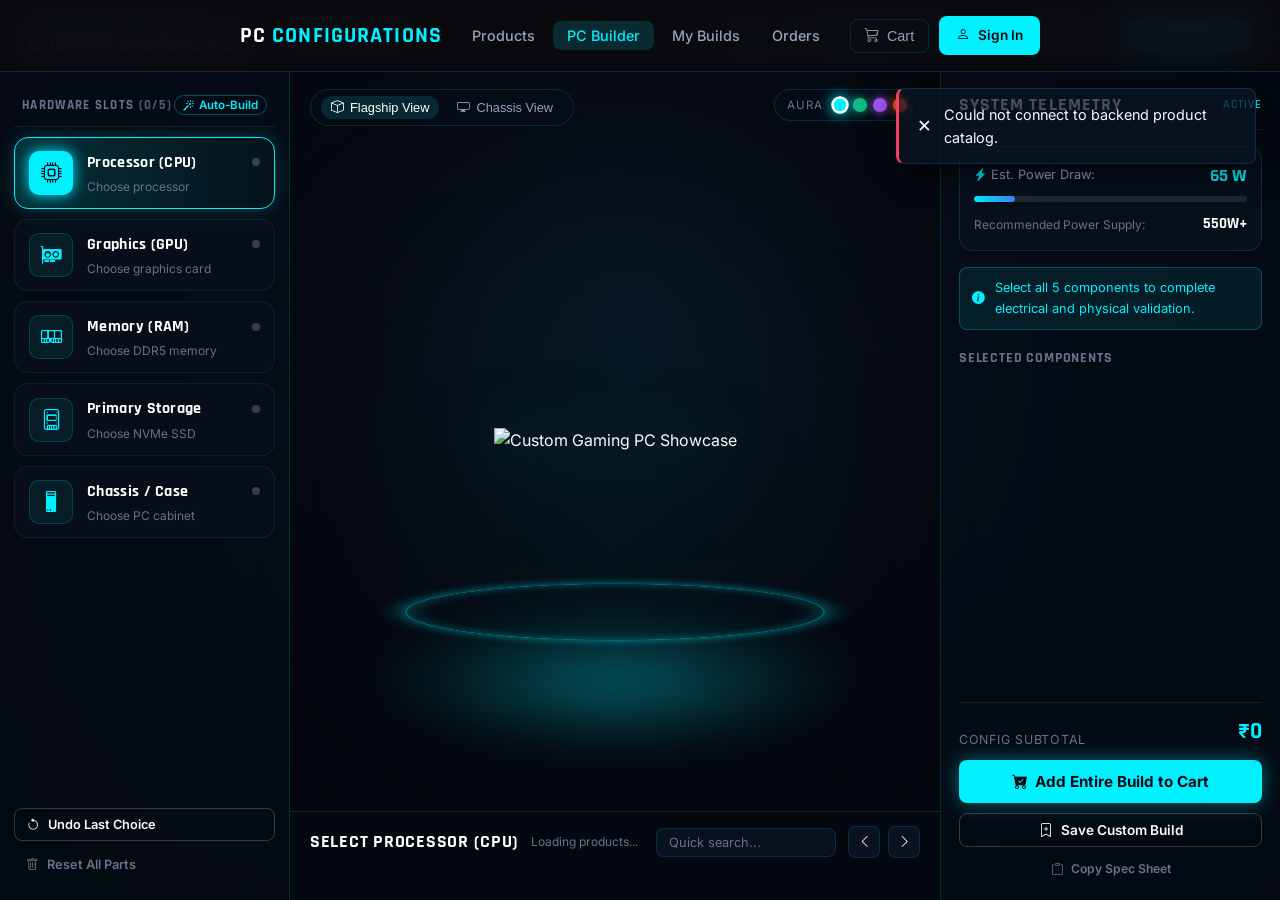
==== commit 9965d751: "final" ====
--- a/frontend/pages/builder.html
+++ b/frontend/pages/builder.html
@@ -29,6 +29,9 @@
         <div class="topbar-price-label">Live System Total</div>
         <div class="topbar-price-val" id="topbar-total-price">₹0</div>
       </div>
+      <button class="btn btn-outline btn-sm" id="btn-open-greedy-modal" style="border-color:var(--accent); color:var(--accent); background:rgba(0,240,255,0.06);" title="Auto-build complete PC within budget using Greedy Algorithm">
+        <i class="bi bi-lightning-charge-fill text-accent"></i> Build Within Budget
+      </button>
       <button class="btn btn-outline btn-sm" id="btn-save-build-top" title="Save this configuration to your account">
         <i class="bi bi-bookmark-plus"></i> Save Build
       </button>
@@ -43,9 +46,11 @@
 
     <!-- 1. Left Vertical Component Category Rail -->
     <aside class="builder-cat-rail" id="builder-cat-rail">
-      <div class="cat-rail-header">
-        <span>Hardware Slots</span>
-        <span id="cat-rail-progress">0/5</span>
+      <div class="cat-rail-header" style="display:flex; justify-content:space-between; align-items:center;">
+        <span>Hardware Slots <span id="cat-rail-progress" style="opacity:0.8;">(0/5)</span></span>
+        <button id="btn-greedy-rail-trigger" class="btn btn-ghost btn-sm" style="font-size:0.72rem; color:var(--accent); padding:2px 8px; border:1px solid rgba(0,240,255,0.3); border-radius:12px; display:inline-flex; align-items:center; gap:4px;" title="Auto-build within budget">
+          <i class="bi bi-magic"></i> Auto-Build
+        </button>
       </div>
 
       <!-- CPU -->
@@ -157,7 +162,7 @@
         <!-- Dynamic Ambient Podium Glow -->
         <div class="stage-podium-glow" id="podium-glow"></div>
         <div class="stage-podium-ring" id="podium-ring"></div>
-
+          
         <!-- Primary Showcase Rig -->
         <div class="showcase-rig-holder">
           <img src="/assets/showcase/rig_primary.jpg" alt="Custom Gaming PC Showcase" class="showcase-rig-img" id="showcase-rig-img">
@@ -277,6 +282,86 @@
         <button class="btn btn-electric btn-full" id="btn-confirm-save">
           <i class="bi bi-check-lg"></i> Confirm & Save Build
         </button>
+      </div>
+    </div>
+  </div>
+
+  <!-- Greedy Build Within Budget Modal -->
+  <div class="modal-overlay" id="greedy-build-modal">
+    <div class="modal" style="max-width:580px; background:rgba(8,16,28,0.96); border:1px solid var(--border); backdrop-filter:blur(24px); box-shadow:0 0 50px rgba(0,240,255,0.15);">
+      <div class="modal-header" style="border-bottom-color:var(--border); display:flex; justify-content:space-between; align-items:center;">
+        <div>
+          <div style="font-size:0.75rem; text-transform:uppercase; color:var(--accent); letter-spacing:0.12em; font-weight:700; margin-bottom:2px;">
+            Phase 4 Data Structures & Algorithms
+          </div>
+          <h3 class="modal-title" style="color:#fff; font-family:'Rajdhani'; font-size:1.4rem; display:flex; align-items:center; gap:8px; margin:0;">
+            <i class="bi bi-lightning-charge-fill text-accent"></i> Build My PC Within Budget
+          </h3>
+        </div>
+        <button class="modal-close" id="greedy-modal-close" style="color:var(--text-muted);">&times;</button>
+      </div>
+
+      <div class="modal-body" style="padding:20px 24px 24px;">
+        <p style="font-size:0.85rem; color:var(--text-secondary); margin-bottom:14px; line-height:1.5;">
+          Our <strong>Greedy Algorithm</strong> queries live database inventory, selecting the lowest-priced eligible component for each essential hardware slot (CPU, GPU, RAM, Storage, Cabinet) while strictly maintaining your budget cap.
+        </p>
+
+        <!-- Budget Input -->
+        <div class="form-group" style="margin-bottom:12px;">
+          <label class="form-label" style="font-size:0.85rem; color:var(--text-secondary); font-weight:600;">Target Budget (INR ₹) *</label>
+          <div style="position:relative;">
+            <span style="position:absolute; left:12px; top:50%; transform:translateY(-50%); color:var(--accent); font-weight:700; font-size:1.15rem;">₹</span>
+            <input type="number" id="greedy-budget-input" class="form-control" placeholder="Enter budget e.g. 150000" min="1" step="1000" style="padding-left:32px; font-family:'Rajdhani'; font-size:1.15rem; font-weight:700; color:#fff;">
+          </div>
+        </div>
+
+        <!-- Quick preset chips -->
+        <div style="display:flex; gap:8px; flex-wrap:wrap; margin-bottom:18px; align-items:center;">
+          <span style="font-size:0.75rem; color:var(--text-muted);">Quick Presets:</span>
+          <button type="button" class="btn btn-outline btn-sm preset-budget-btn" data-budget="80000" style="font-size:0.75rem; padding:3px 10px;">₹80,000</button>
+          <button type="button" class="btn btn-outline btn-sm preset-budget-btn" data-budget="120500" style="font-size:0.75rem; padding:3px 10px;">₹1,20,500</button>
+          <button type="button" class="btn btn-outline btn-sm preset-budget-btn" data-budget="150000" style="font-size:0.75rem; padding:3px 10px;">₹1,50,000</button>
+          <button type="button" class="btn btn-outline btn-sm preset-budget-btn" data-budget="220000" style="font-size:0.75rem; padding:3px 10px;">₹2,20,000</button>
+        </div>
+
+        <button class="btn btn-electric btn-full" id="btn-run-greedy-build" style="margin-bottom:14px;">
+          <i class="bi bi-cpu-fill"></i> Calculate Optimal Greedy Build
+        </button>
+
+        <!-- Error Alert Container -->
+        <div id="greedy-error-banner" style="display:none; padding:12px 14px; border-radius:6px; background:rgba(239,68,68,0.15); border:1px solid #ef4444; color:#fca5a5; font-size:0.85rem; margin-bottom:14px; line-height:1.4;">
+          <i class="bi bi-exclamation-triangle-fill me-2" style="color:#ef4444;"></i>
+          <span id="greedy-error-text"></span>
+        </div>
+
+        <!-- Recommendation Review Container -->
+        <div id="greedy-result-card" style="display:none; background:rgba(14,24,40,0.7); border:1px solid var(--border); border-radius:8px; padding:16px;">
+          <div style="display:flex; justify-content:space-between; align-items:flex-end; border-bottom:1px solid rgba(255,255,255,0.08); padding-bottom:10px; margin-bottom:12px;">
+            <div>
+              <span style="font-size:0.72rem; text-transform:uppercase; color:var(--text-muted); letter-spacing:0.06em;">Calculated Build Cost</span>
+              <div id="greedy-res-total" style="font-family:'Rajdhani'; font-size:1.4rem; font-weight:700; color:var(--accent);">₹0</div>
+            </div>
+            <div style="text-align:right;">
+              <span style="font-size:0.72rem; text-transform:uppercase; color:var(--text-muted); letter-spacing:0.06em;">Remaining Budget</span>
+              <div id="greedy-res-remaining" style="font-family:'Rajdhani'; font-size:1.15rem; font-weight:700; color:#10b981;">₹0</div>
+            </div>
+          </div>
+
+          <!-- Components Table/List -->
+          <div id="greedy-res-items" style="display:flex; flex-direction:column; gap:8px; margin-bottom:16px;">
+            <!-- Injected component rows -->
+          </div>
+
+          <div style="display:flex; gap:10px;">
+            <button class="btn btn-electric btn-sm" id="btn-apply-greedy-build" style="flex:1;">
+              <i class="bi bi-check2-circle"></i> Apply Recommendation to Rig
+            </button>
+            <button class="btn btn-outline btn-sm" id="btn-cancel-greedy" style="flex:0.4;">
+              Cancel
+            </button>
+          </div>
+        </div>
+
       </div>
     </div>
   </div>
@@ -932,6 +1017,136 @@
     };
     document.getElementById('btn-copy-specs').onclick = copySpecSheet;
 
+    // 14. Phase 4 Greedy Build Assistant
+    let latestGreedyRecommendation = null;
+
+    function openGreedyModal() {
+      const modal = document.getElementById('greedy-build-modal');
+      const errBanner = document.getElementById('greedy-error-banner');
+      const resCard = document.getElementById('greedy-result-card');
+      const budgetInput = document.getElementById('greedy-budget-input');
+
+      errBanner.style.display = 'none';
+      resCard.style.display = 'none';
+      latestGreedyRecommendation = null;
+      if (!budgetInput.value) {
+        budgetInput.value = '150000';
+      }
+      modal.classList.add('open');
+      budgetInput.focus();
+    }
+
+    function closeGreedyModal() {
+      document.getElementById('greedy-build-modal').classList.remove('open');
+    }
+
+    async function runGreedyBuild() {
+      const budgetInput = document.getElementById('greedy-budget-input');
+      const errBanner = document.getElementById('greedy-error-banner');
+      const errText = document.getElementById('greedy-error-text');
+      const resCard = document.getElementById('greedy-result-card');
+      const btnRun = document.getElementById('btn-run-greedy-build');
+
+      const budget = parseFloat(budgetInput.value);
+      if (isNaN(budget) || budget <= 0) {
+        errText.textContent = 'Please enter a valid positive budget amount in INR (₹).';
+        errBanner.style.display = 'block';
+        resCard.style.display = 'none';
+        return;
+      }
+
+      errBanner.style.display = 'none';
+      btnRun.disabled = true;
+      btnRun.innerHTML = `<span class="spinner" style="width:16px; height:16px; margin-right:6px; display:inline-block; vertical-align:middle;"></span> Optimizing Components...`;
+
+      try {
+        const res = await api.greedyBuild(budget);
+        latestGreedyRecommendation = res;
+
+        // Render summary numbers
+        document.getElementById('greedy-res-total').textContent = formatPrice(res.totalPrice);
+        document.getElementById('greedy-res-remaining').textContent = formatPrice(res.remainingBudget);
+
+        // Render components list
+        const itemsContainer = document.getElementById('greedy-res-items');
+        itemsContainer.innerHTML = '';
+
+        (res.selectedComponents || []).forEach(comp => {
+          const row = document.createElement('div');
+          row.style.cssText = 'display:flex; justify-content:space-between; align-items:center; background:rgba(255,255,255,0.03); border:1px solid rgba(255,255,255,0.06); border-radius:6px; padding:8px 12px;';
+          row.innerHTML = `
+            <div style="display:flex; align-items:center; gap:10px;">
+              <span class="badge" style="background:rgba(0,240,255,0.1); color:var(--accent); border:1px solid rgba(0,240,255,0.25); font-size:0.7rem; font-weight:700; padding:2px 6px;">${comp.category}</span>
+              <div>
+                <div style="font-size:0.85rem; font-weight:600; color:#fff;">${comp.name}</div>
+                <div style="font-size:0.75rem; color:var(--text-muted);">${comp.brand} • In Stock (${comp.stockQuantity})</div>
+              </div>
+            </div>
+            <div style="font-family:'Rajdhani'; font-size:1rem; font-weight:700; color:#fff;">
+              ${formatPrice(comp.price)}
+            </div>
+          `;
+          itemsContainer.appendChild(row);
+        });
+
+        resCard.style.display = 'block';
+      } catch (err) {
+        latestGreedyRecommendation = null;
+        resCard.style.display = 'none';
+        errText.textContent = err.message || 'Unable to compute greedy configuration within the provided budget.';
+        errBanner.style.display = 'block';
+      } finally {
+        btnRun.disabled = false;
+        btnRun.innerHTML = `<i class="bi bi-cpu-fill"></i> Calculate Optimal Greedy Build`;
+      }
+    }
+
+    function applyGreedyRecommendation() {
+      if (!latestGreedyRecommendation || !latestGreedyRecommendation.selectedComponents) {
+        toast.warning('No active recommendation to apply.');
+        return;
+      }
+
+      const recs = latestGreedyRecommendation.selectedComponents;
+      recs.forEach(comp => {
+        if (buildState.hasOwnProperty(comp.category)) {
+          selectComponent(comp.category, comp, false);
+        }
+      });
+
+      customBuildTitle = `GREEDY RIG (₹${Math.round(latestGreedyRecommendation.totalPrice).toLocaleString('en-IN')})`;
+      saveLocalState();
+      updateUI();
+      renderCategoryRail();
+      renderActiveCarousel();
+      updateShowcaseImage();
+      closeGreedyModal();
+
+      toast.success('Greedy build recommendation applied to your custom rig!');
+    }
+
+    // Greedy build triggers
+    document.getElementById('btn-open-greedy-modal').onclick = openGreedyModal;
+    document.getElementById('btn-greedy-rail-trigger').onclick = openGreedyModal;
+    document.getElementById('greedy-modal-close').onclick = closeGreedyModal;
+    document.getElementById('btn-cancel-greedy').onclick = closeGreedyModal;
+    document.getElementById('btn-run-greedy-build').onclick = runGreedyBuild;
+    document.getElementById('btn-apply-greedy-build').onclick = applyGreedyRecommendation;
+
+    document.querySelectorAll('.preset-budget-btn').forEach(btn => {
+      btn.onclick = () => {
+        document.getElementById('greedy-budget-input').value = btn.dataset.budget;
+        runGreedyBuild();
+      };
+    });
+
+    document.getElementById('greedy-budget-input').addEventListener('keydown', (e) => {
+      if (e.key === 'Enter') {
+        e.preventDefault();
+        runGreedyBuild();
+      }
+    });
+
     // Close modals on overlay click
     window.onclick = (e) => {
       if (e.target.classList.contains('modal-overlay')) {
